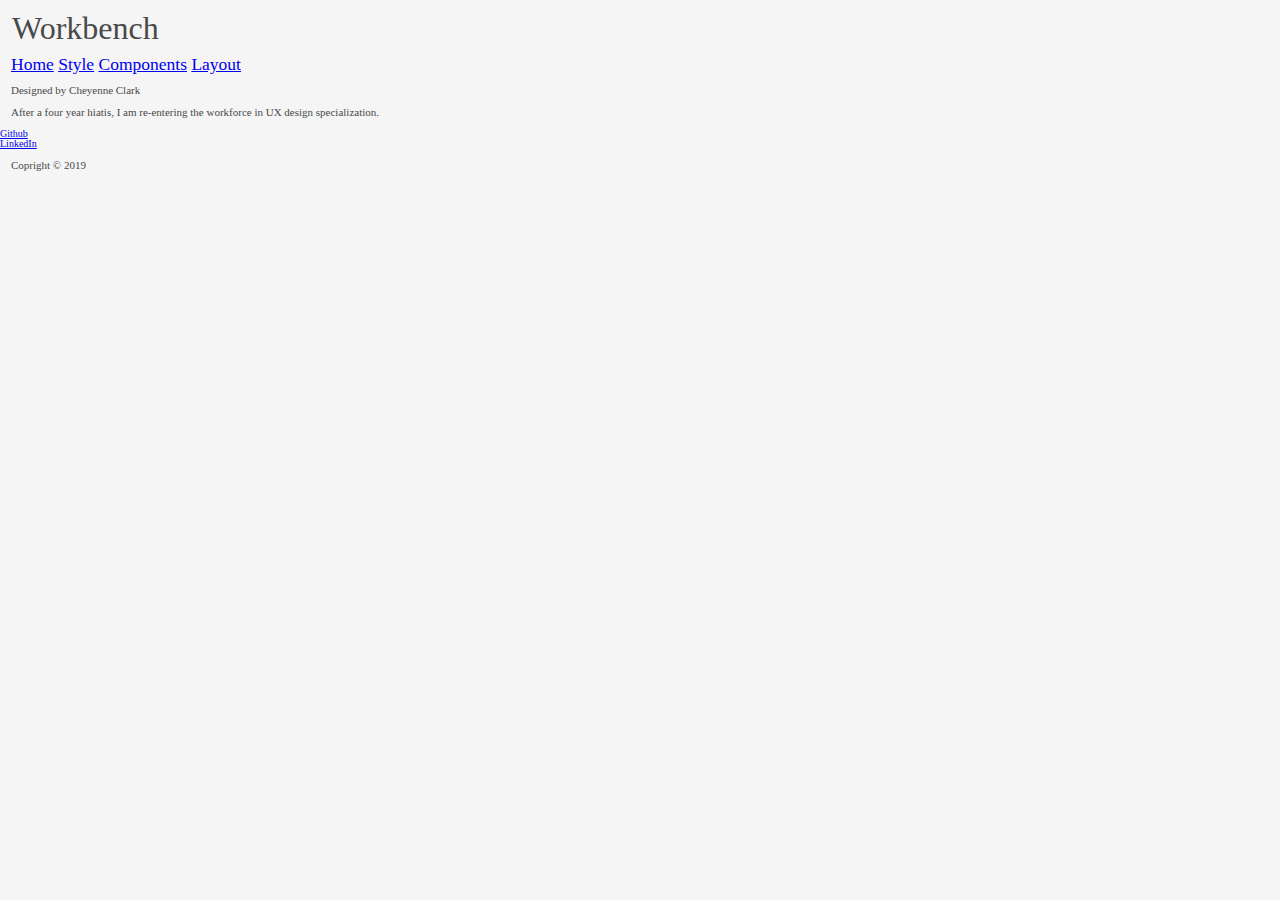
==== components.html @ d281a2c5 "first commit" ====
<!doctype html>
<html>
<head>

  <meta charset="utf-8">
  <title>Workbench - Components</title>
  <meta name="description" content="">
  <meta name="viewport" content="width=device-width, initial-scale=1">

  <link rel="stylesheet" href="css/main.css">

</head>

<body>
  <header>

    <h1>Workbench</h1>

      <nav>
        <a href="index.html">Home</a>
        <a href="style.html">Style</a>
        <a href="components.html">Components</a>
        <a href="layout.html">Layout</a>
      </nav>

  </header>
  <main>

  </main>

  <footer>

    <p>Designed by Cheyenne Clark</p>

    <p>After a four year hiatis, I am re-entering the workforce in UX design specialization.</p>

    <nav>

      <ul>

        <li><a href="https://github.com/CheyenneJClark">Github</a></li>
        <li><a href="https://www.linkedin.com/in/cheyennejclark/">LinkedIn</a></li>

      </ul>

    </nav>

    <p>Copright &copy 2019</p>


  </footer>
</body>
</html>
---- css/main.css ----
*{
  box-sizing: inherit;
  font: inherit;
  margin: 0;
  padding: 0;
}

html{
  background-color: #f5f5f5;
  box-sizing: border-box;
  font: 12px / 1 'Open Sans';
  color: #494949;
  font-size: 62.5%;
}

h1{
  font-size: 2rem;
  margin: 1.2rem;
}

h2{
  font-size: 1.75rem;
  margin: 1.2rem;
}

h3{
  font-size: 1.5rem;
  margin: 1.2rem;
}

p{
  font-size: 1.1rem;
  margin: 1.1rem;
}

header > h1{
  font-size: 3.2rem;
}

header > nav {
  font-size: 1.75rem;
  margin: 1.1rem;

}
main > section{
  margin: 2rem;
}

section > figure{
  display: inline-block;
}
.color-swatch {
  height: 165px;
  width: 100px;
}
.color-palette > svg{
  margin: 1.5rem 1.5rem 0 1.5rem;
}
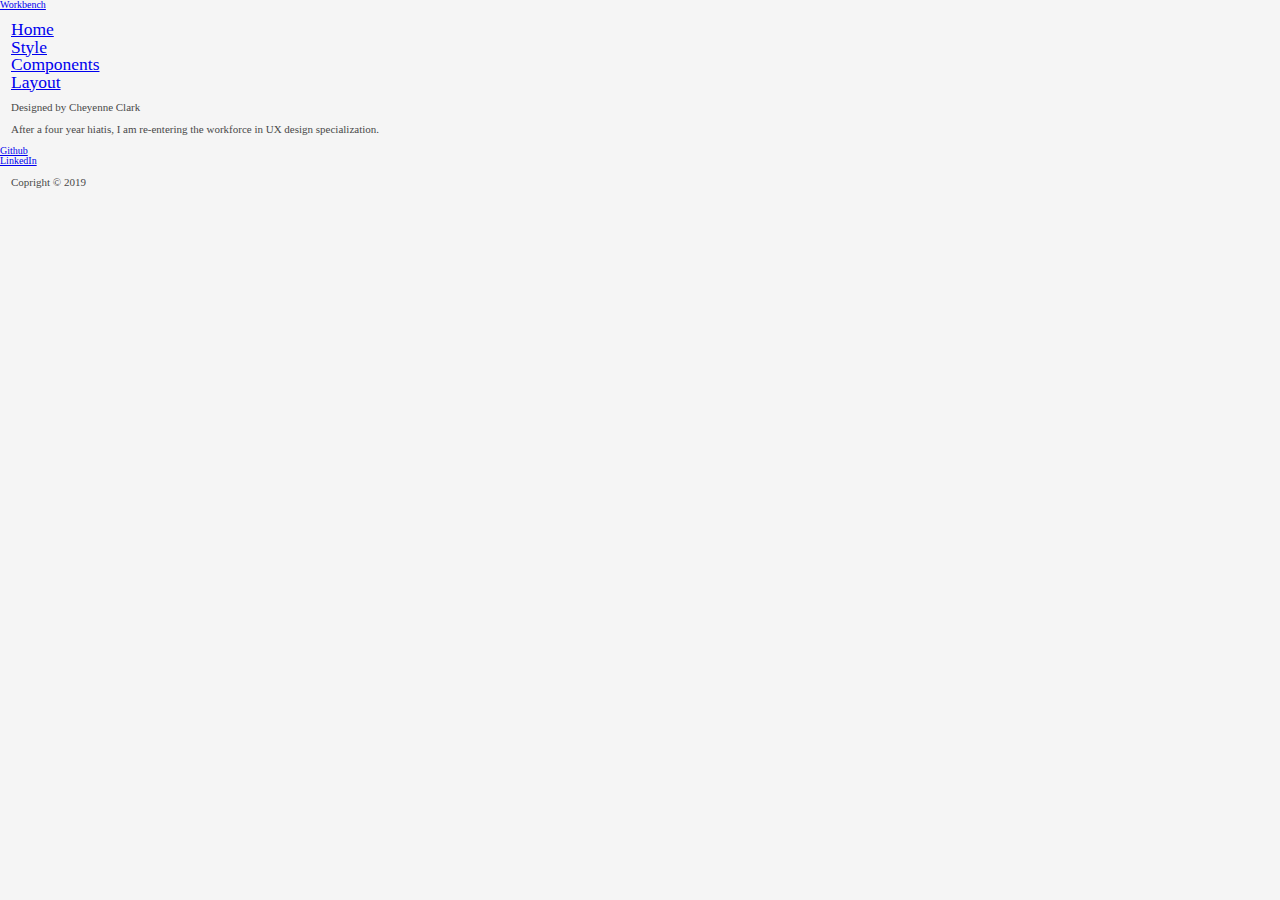
==== commit 7e7f36ba: "Added variable and typography" ====
--- a/components.html
+++ b/components.html
@@ -14,16 +14,19 @@
 <body>
   <header>
 
-    <h1>Workbench</h1>
+    <a href="index.html" class="logo">Workbench</a>
 
       <nav>
-        <a href="index.html">Home</a>
-        <a href="style.html">Style</a>
-        <a href="components.html">Components</a>
-        <a href="layout.html">Layout</a>
+        <ul>
+          <li><a href="index.html">Home</a></li>
+          <li><a href="style.html">Style</a></li>
+          <li><a href="components.html">Components</a></li>
+          <li><a href="layout.html">Layout</a></li>
+        </ul>
       </nav>
 
   </header>
+  
   <main>
 
   </main>
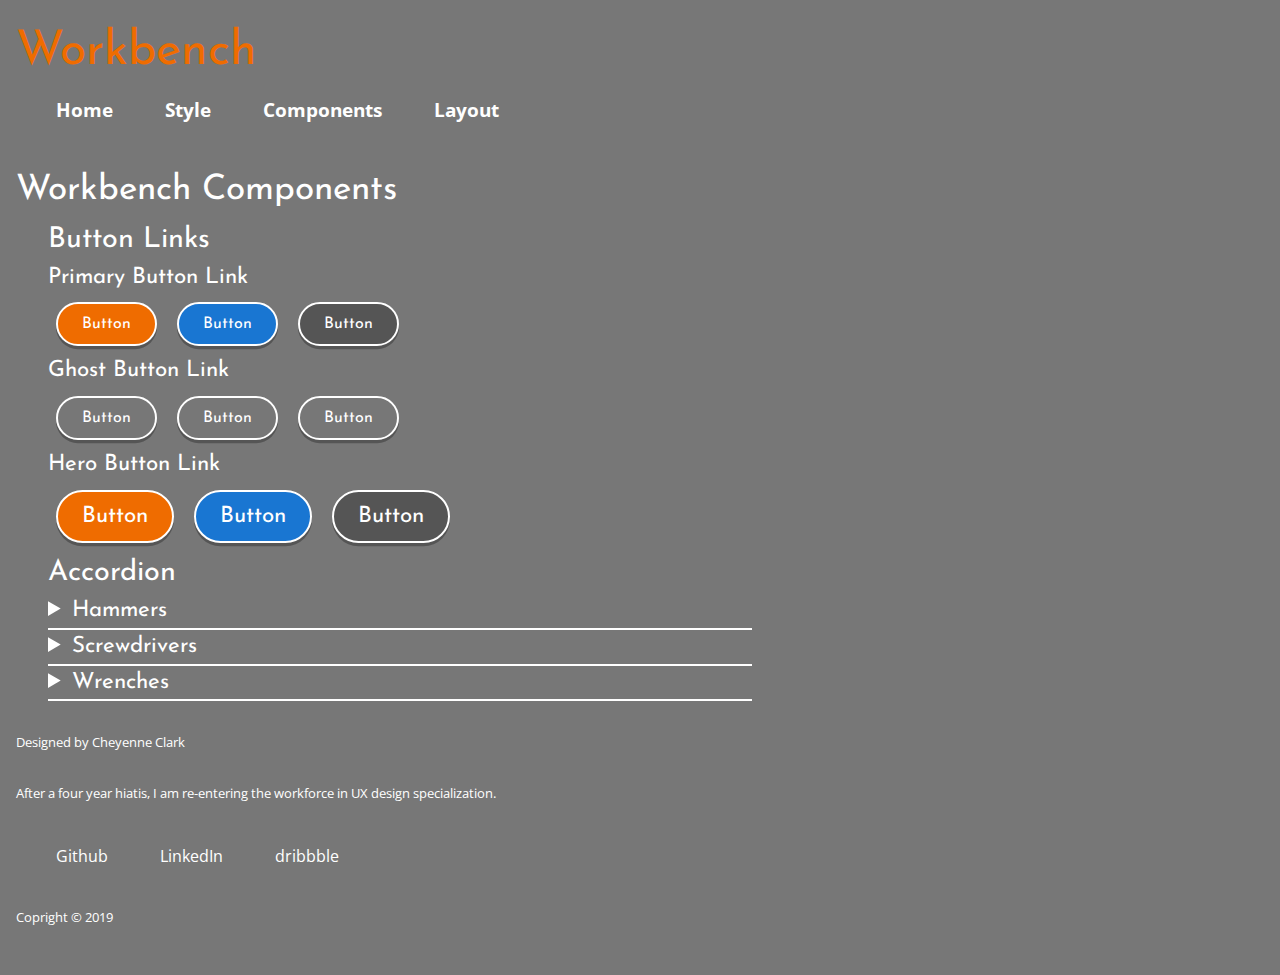
==== commit 9b53dd31: "Adding Button Link Examples and Accordion exaples" ====
--- a/components.html
+++ b/components.html
@@ -7,7 +7,8 @@
   <meta name="description" content="">
   <meta name="viewport" content="width=device-width, initial-scale=1">
 
-  <link rel="stylesheet" href="css/main.css">
+  <link href="https://fonts.googleapis.com/css?family=Josefin+Sans:400,600i|Open+Sans:400,400i,700&display=swap" rel="stylesheet">
+  <link rel="stylesheet" href="main.css">
 
 </head>
 
@@ -26,8 +27,41 @@
       </nav>
 
   </header>
-  
+
   <main>
+    <h1>Workbench Components</h1>
+    <h2>Button Links</h2>
+    <section>
+      <h3>Primary Button Link</h3>
+      <a href="#" class="button-link">Button</a>
+      <a href="#" class="button-link secondary">Button</a>
+      <a href="#" class="button-link tertiary">Button</a>
+
+      <h3>Ghost Button Link</h3>
+      <a href="#" class="button-link ghost-button-link">Button</a>
+      <a href="#" class="button-link ghost-button-link secondary">Button</a>
+      <a href="#" class="button-link ghost-button-link tertiary">Button</a>
+
+      <h3>Hero Button Link</h3>
+      <a href="#" class="button-link hero-button-link">Button</a>
+      <a href="#" class="button-link hero-button-link secondary">Button</a>
+      <a href="#" class="button-link hero-button-link tertiary">Button</a>
+    </section>
+    <h2>Accordion</h2>
+    <section>
+    <details>
+      <summary>Hammers</summary>
+      <div><p>Hammers are good for pounding in nails.</p></div>
+    </details>
+    <details>
+      <summary>Screwdrivers</summary>
+      <div><p>Screwdrivers are good to fastening screws.</p></div>
+    </details>
+    <details>
+      <summary>Wrenches</summary>
+      <div><p>Wrenches are good for tightening bolts.</p></div>
+    </details>
+  </section>
 
   </main>
 
@@ -43,6 +77,7 @@
 
         <li><a href="https://github.com/CheyenneJClark">Github</a></li>
         <li><a href="https://www.linkedin.com/in/cheyennejclark/">LinkedIn</a></li>
+        <li><a href="https://dribbble.com/cheyennejclark">dribbble</a></li>
 
       </ul>
 
--- a/main.css
+++ b/main.css
@@ -0,0 +1,375 @@
+/*========================================================================
+
+	CSS Reset
+
+========================================================================*/
+*{
+	box-sizing: border-box;
+	font: inherit;
+	margin: 0;
+	padding: 0;
+}
+/*========================================================================
+
+	Variables
+
+========================================================================*/
+:root{
+	--primary-background: #333;
+	--primary-background-light: #555;
+	--primary-background-lighter: #777;
+	--primary-background-lightest: #999;
+
+	--primary-accent: #ef6c00;
+	--primary-accent-light: #ff9d3f;
+	--primary-accent-dark: #b53d00;
+
+	--secondary-accent: #1976d2;
+	--secondary-accent-light: #63a4ff;
+	--secondary-accent-dark: #004ba0;
+
+	--text-color-dark: #000;
+	--text-color-light: #fff;
+	--text-color-accent: var(--primary-accent);
+
+	--text-xxlarge: 2.2rem;
+	--text-xlarge: 1.8rem;
+	--text-large: 1.4rem;
+	--text-medium: 1rem;
+	--text-small: .8rem;
+	--text-xsmall: .6rem;
+
+
+	--primary-font: 'Open Sans', sans-serif;
+	--accent-font: 'Josefin Sans', sans-serif;
+
+	--margin-standard: 2rem;
+}
+
+/*========================================================================
+
+	Typography
+
+========================================================================*/
+html{
+
+    font-family: var(--primary-font);
+	line-height: 1.5;
+	color: var(--text-color-light);
+}
+
+h1, h2, h3, h4, h5, h6{
+	font-family: var(--accent-font);
+}
+
+h1{
+	font-size: var(--text-xxlarge);
+}
+
+h2{
+	font-size: var(--text-xlarge);
+}
+
+h3{
+	font-size: var(--text-large);
+}
+
+h4{
+	font-size: var(--text-medium);
+	text-decoration: underline;
+}
+
+h5{
+	font-size: var(--text-small);
+}
+
+h6{
+	font-size: var(--text-xsmall);
+}
+
+header li a{
+    font-size: 1.2rem;
+	  font-weight: bold;
+}
+
+p{
+	font-size: var(--text-medium);
+	margin-bottom: var(--margin-standard);
+}
+
+strong{
+	font-size: var(--text-medium);
+	font-weight: 700;
+}
+
+em{
+	font-size: var(--text-medium);
+	font-weight: 400;
+	font-style: italic;
+}
+
+text{
+	font-size: .7rem;
+	fill: var(--text-color-light);
+}
+
+/*========================================================================
+
+	Layout
+
+========================================================================*/
+body{
+	background-color: var(--primary-background-lighter);
+	padding: 1rem;
+}
+
+header{
+	margin-bottom: var(--margin-standard);
+}
+
+main{
+	max-width: 768px;
+}
+
+h2{
+	margin: 0 var(--margin-standard);
+}
+
+/*========================================================================
+
+	Button Styles
+
+========================================================================*/
+
+/*========================================================================
+
+	Headers
+
+========================================================================*/
+header .logo{
+	font-family: var(--accent-font);
+	font-size: 3rem;
+	color: var(--text-color-accent);
+	text-decoration: none;
+}
+
+/*========================================================================
+
+	Navigation
+
+========================================================================*/
+nav li{
+	display: inline-block;
+	padding: .5rem;
+}
+
+nav a{
+	color: var(--text-color-light);
+	text-decoration: none;
+}
+
+nav a:hover{
+	color: var(--text-color-accent);
+	font-weight: 700;
+}
+
+/*========================================================================
+
+	Main
+
+========================================================================*/
+main section{
+	margin: 0 var(--margin-standard);
+}
+
+/*========================================================================
+
+	Examples
+
+========================================================================*/
+section figure{
+	display: inline-block;
+}
+
+.typefaces p{
+	margin-left: var(--margin-standard);
+}
+
+.color-swatch {
+	height: 16.5rem;
+	width: 10rem;
+}
+.color-palette svg{
+	margin: 1.5rem 0;
+}
+
+.typefaces p em{
+	font-weight: 700;
+}
+
+.typefaces p:last-child em{
+	font-family: var(--primary-font);
+}
+
+table{
+	border-collapse: collapse;
+	margin: var(--margin-standard) auto;
+}
+
+th{
+	font-size: 0;
+	line-height: 0;
+	width: 10rem;
+}
+
+th:first-child{
+	width: 20rem;
+}
+
+td{
+	border-bottom: 1px solid white;
+}
+
+tr:last-child td{
+	border-bottom: none;
+}
+
+.page-title-row td:first-child{
+	font-size: var(--text-xxlarge);
+	font-family: var(--accent-font);
+}
+
+.section-title-row td:first-child{
+	font-size: var(--text-xlarge);
+	font-family: var(--accent-font);
+}
+
+.subsection-title-row td:first-child{
+	font-size: var(--text-large);
+	font-family: var(--accent-font);
+}
+
+.inner-subsection-row td:first-child{
+	font-size: var(--text-medium);
+	font-family: var(--accent-font);
+}
+
+.featured-text-row td:first-child{
+	font-size: var(--text-large);
+	font-family: var(--accent-font);
+	font-weight: 600;
+	font-style: italic;
+}
+
+.heavy-text-row td:first-child{
+	font-size: var(--text-medium);
+	font-weight: 700;
+}
+
+.emphasized-text-row td:first-child{
+	font-size: var(--text-medium);
+	font-weight: 400;
+	font-style: italic;
+}
+
+.featured-text{
+	font-size: var(--text-large);
+	font-family: var(--accent-font);
+	font-weight: 600;
+	font-style: italic;
+}
+
+ol li{
+	margin-left: var(--margin-standard);
+}
+
+ol ol li{
+	margin-left: var(--margin-standard);
+}
+
+ul li{
+	margin-left: var(--margin-standard);
+}
+
+ul ul li{
+	margin-left: var(--margin-standard);
+}
+.button-link{
+	color: var(--text-color-light);
+	font: var(--text-medium)/1.5 var(--accent-font);
+	text-decoration: none;
+	display: inline-block;
+
+	background-color: var(--primary-accent);
+	border: 2px var(--text-color-light) solid ;
+	border-radius: 30px;
+	box-shadow: 0 .2rem 0 var(--primary-background-light);
+	transition: background-color 0.5s ease;
+
+	padding: .5rem 1.5rem;
+	margin: .5rem;
+}
+
+.button-link:hover, .button-link:focus{
+	transition: background-color 0.5s ease;
+	background-color: var(--primary-accent-dark);
+	box-shadow: 0 0 0 var(--primary-background-light);
+}
+
+.button-link:active{
+	background-color: var(--primary-accent-light);
+}
+
+.hero-button-link{
+	font: var(--text-large)/1.5 var(--accent-font);
+}
+
+.ghost-button-link{
+background-color: transparent;
+}
+
+.button-link.secondary {
+	--primary-accent: var(--secondary-accent);
+}
+
+.button-link.secondary:hover, .button-link.secondary:focus {
+	--primary-accent-dark: var(--secondary-accent-dark);
+}
+
+.button-link.secondary:active{
+	background-color: var(--secondary-accent-light);
+}
+
+.button-link.tertiary {
+	--primary-accent: var(--primary-background-light);
+}
+
+.button-link.tertiary:hover, .button-link.tertiary:focus {
+	--primary-accent-dark: var(--primary-background);
+}
+
+.button-link.tertiary:active{
+	background-color: var(--primary-background-lightest);
+}
+
+details{
+	border-bottom: 2px solid white;
+}
+details div{
+  padding: 1rem var(--margin-standard);
+	box-shadow: inset 0 2px 0 rgba(255, 255, 255);
+}
+summary{
+	font: var(--text-large)/1.5 var(--accent-font);
+}
+
+
+/*========================================================================
+
+	Footer
+
+========================================================================*/
+footer p{
+	font-size: var(--text-small);
+	margin-top: var(--margin-standard);
+}
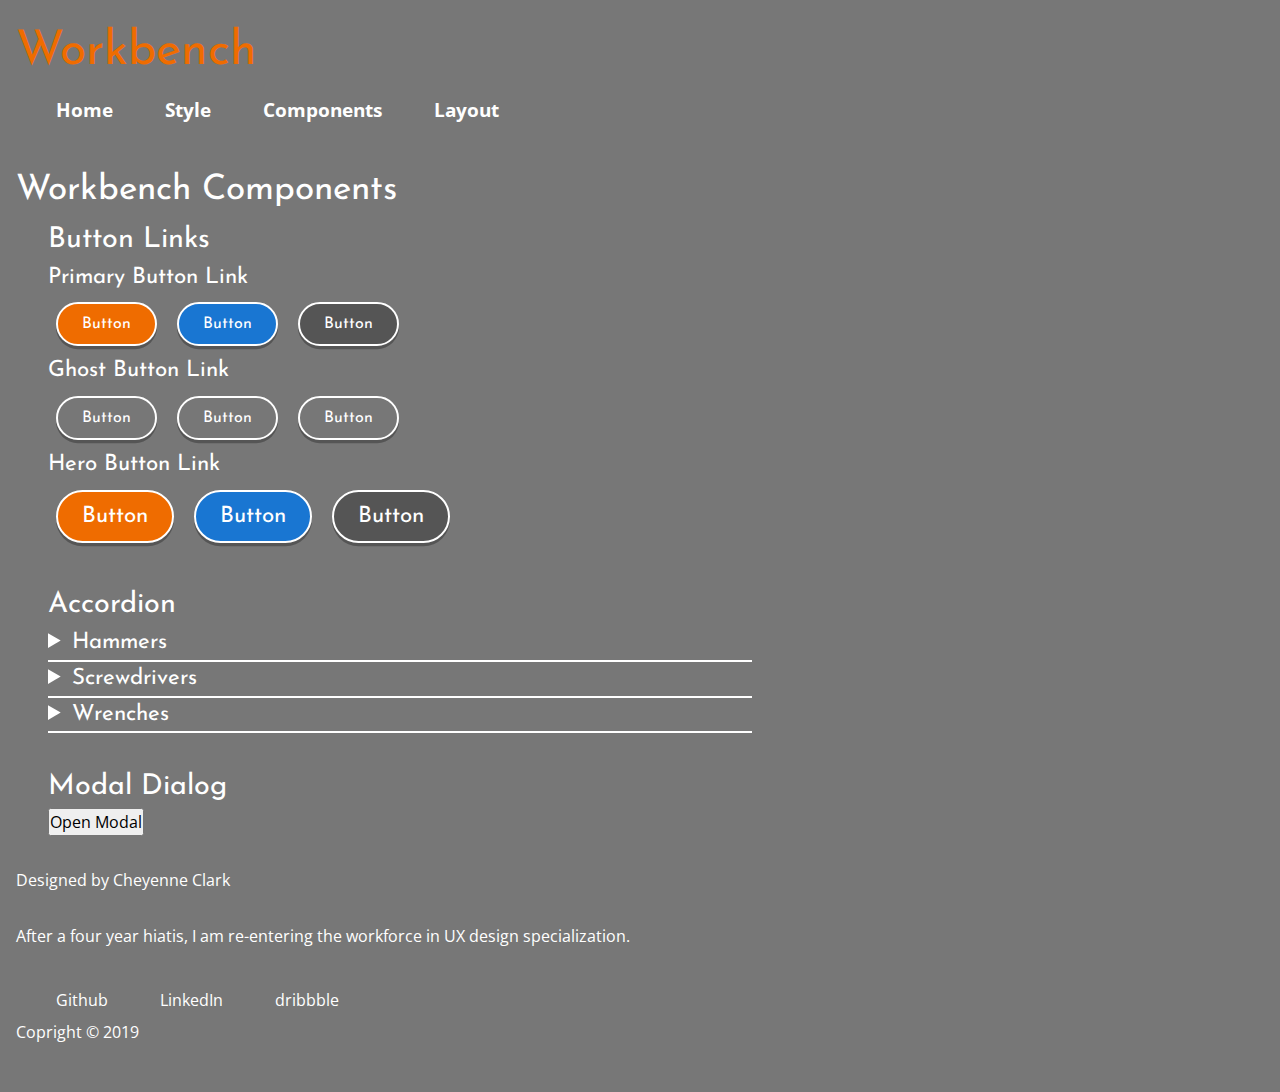
==== commit 46c7b3b2: "added Modal Styles" ====
--- a/components.html
+++ b/components.html
@@ -51,16 +51,31 @@
     <section>
     <details>
       <summary>Hammers</summary>
-      <div><p>Hammers are good for pounding in nails.</p></div>
+      <div>
+          <p>Hammers are good for pounding in nails.</p>
+      </div>
     </details>
     <details>
       <summary>Screwdrivers</summary>
-      <div><p>Screwdrivers are good to fastening screws.</p></div>
+      <div>
+          <p>Screwdrivers are good to fastening screws.</p>
+      </div>
     </details>
     <details>
       <summary>Wrenches</summary>
-      <div><p>Wrenches are good for tightening bolts.</p></div>
+      <div>
+          <p>Wrenches are good for tightening bolts.</p>
+      </div>
     </details>
+  </section>
+
+  <h2>Modal Dialog</h2>
+  <section>
+    <button id="open-modal" type="button">Open Modal</button>
+    <dialog id="modal-demo">
+      <h3>Modal</h3>
+      <p>This is what the modal looks!</p>
+    </dialog>
   </section>
 
   </main>
@@ -87,5 +102,26 @@
 
 
   </footer>
+
+  <script>
+  document.addEventListener('DOMContentLoaded', function(){
+
+  const modal = document.querySelector('dialog');
+  const open = document.getElementById('open-modal');
+
+  open.addEventListener('click', () => {
+  modal.showModal();
+  });
+
+  modal.addEventListener('click', event => {
+  if (event.target === modal) {
+  modal.close('cancelled');
+  }
+  });
+
+  });
+  </script>
+
+
 </body>
 </html>
--- a/main.css
+++ b/main.css
@@ -179,38 +179,8 @@
 
 ========================================================================*/
 main section{
-	margin: 0 var(--margin-standard);
-}
-
-/*========================================================================
-
-	Examples
-
-========================================================================*/
-section figure{
-	display: inline-block;
-}
-
-.typefaces p{
-	margin-left: var(--margin-standard);
-}
-
-.color-swatch {
-	height: 16.5rem;
-	width: 10rem;
-}
-.color-palette svg{
-	margin: 1.5rem 0;
-}
-
-.typefaces p em{
-	font-weight: 700;
-}
-
-.typefaces p:last-child em{
-	font-family: var(--primary-font);
-}
-
+	margin: 0 var(--margin-standard) var(--margin-standard);
+}
 table{
 	border-collapse: collapse;
 	margin: var(--margin-standard) auto;
@@ -232,6 +202,35 @@
 
 tr:last-child td{
 	border-bottom: none;
+}
+
+/*========================================================================
+
+	Examples
+
+========================================================================*/
+section figure{
+	display: inline-block;
+}
+
+.typefaces p{
+	margin-left: var(--margin-standard);
+}
+
+.color-swatch {
+	height: 16.5rem;
+	width: 10rem;
+}
+.color-palette svg{
+	margin: 1.5rem 0;
+}
+
+.typefaces p em{
+	font-weight: 700;
+}
+
+.typefaces p:last-child em{
+	font-family: var(--primary-font);
 }
 
 .page-title-row td:first-child{
@@ -356,14 +355,56 @@
 	border-bottom: 2px solid white;
 }
 details div{
-  padding: 1rem var(--margin-standard);
+  padding: 0 var(--margin-standard);
 	box-shadow: inset 0 2px 0 rgba(255, 255, 255);
 }
 summary{
 	font: var(--text-large)/1.5 var(--accent-font);
-}
-
-
+
+  cursor: pointer;
+	outline: none;
+}
+
+dialog{
+	min-width: 30rem;
+	margin: 0 auto;
+	padding: var(--margin-standard);
+	border-radius: 30px;
+	border: 0;
+	box-shadow: 0 .2rem 0 var(--primary-background-lightest);
+}
+
+dialog::backdrop{
+	background: linear-gradient(0deg, rgba(	181, 61, 0,.7)0%, rgba(51, 51, 51,.7) 25%);
+}
+
+dialog[open] {
+	animation: expand .3s ease-in .3s;
+	animation-fill-mode: forwards;
+	opacity: 0;
+
+}
+
+@keyframes expand {
+
+		0% {
+			opacity: 0;
+			transform: scale(0, 0);
+		}
+
+		75% {
+			transform: scale(1.1, 1.1);
+		}
+
+		100% {
+			opacity: 1;
+			transform: scale(1, 1);
+
+		}
+
+	}
+
+}
 /*========================================================================
 
 	Footer
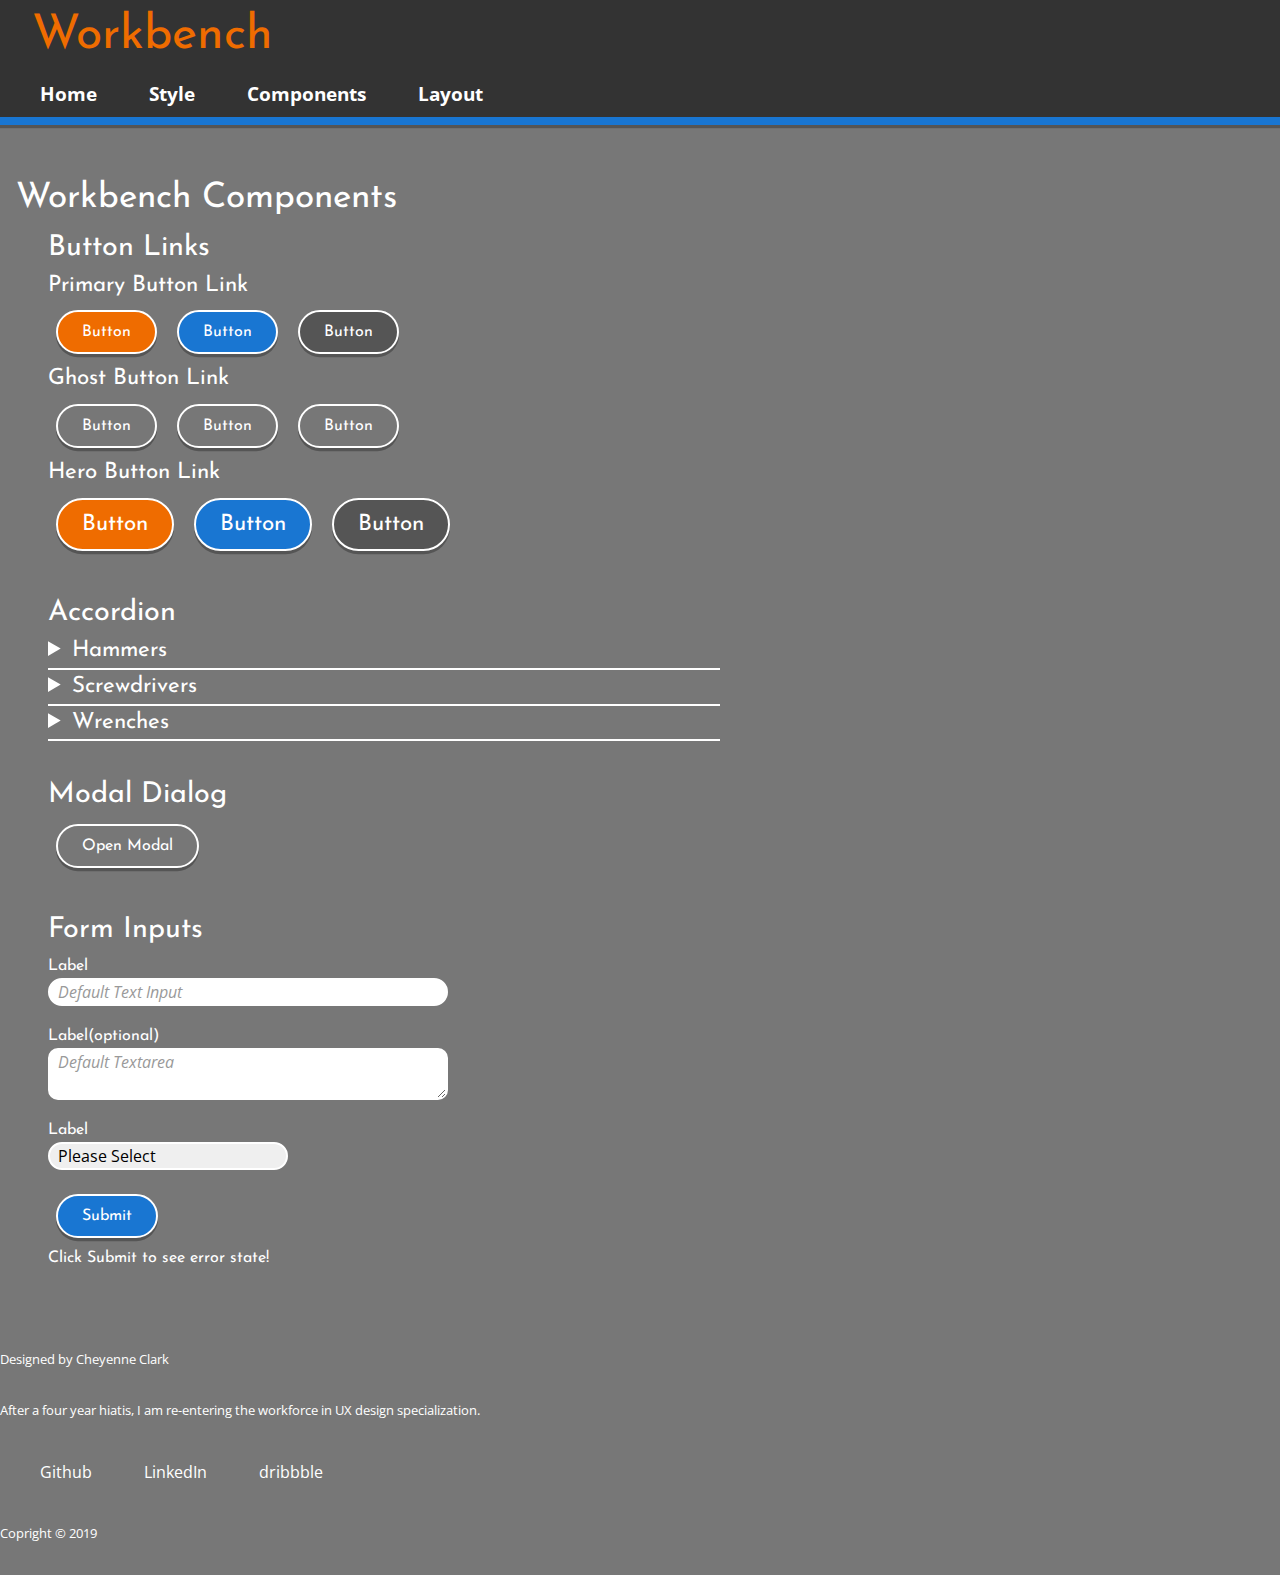
==== commit 34a26dff: "Added Form styles, styled the header, and added a media query" ====
--- a/components.html
+++ b/components.html
@@ -71,13 +71,34 @@
 
   <h2>Modal Dialog</h2>
   <section>
-    <button id="open-modal" type="button">Open Modal</button>
+    <button id="open-modal" class="button-link ghost-button-link" type="button">Open Modal</button>
     <dialog id="modal-demo">
       <h3>Modal</h3>
-      <p>This is what the modal looks!</p>
+      <p>This is what the modal looks like!</p>
     </dialog>
   </section>
 
+  <h2>Form Inputs</h2>
+  <section>
+    <form action="#">
+    <label for="text-input-default">Label</input>
+    <input type="text" id="text-input-default" name="text-input-default" placeholder="Default Text Input" required>
+
+    <label for="textarea-default">Label(optional)</label>
+    <textarea id="textarea-default" name="textarea-defualt" placeholder="Default Textarea"></textarea>
+
+    <label for="select-default">Label</label>
+    <select id="select-default" name="select-default">
+      <option disabled hidden selected>Please Select</option>
+      <option>Option 1</option>
+      <option>Option 2</option>
+      <option>Option 3</option>
+    </select>
+
+    <input type="submit" id="submit-button-default" class="button-link secondary">
+    <aside>Click Submit to see error state!</aside>
+
+  </section>
   </main>
 
   <footer>
--- a/main.css
+++ b/main.css
@@ -120,7 +120,6 @@
 ========================================================================*/
 body{
 	background-color: var(--primary-background-lighter);
-	padding: 1rem;
 }
 
 header{
@@ -140,159 +139,6 @@
 	Button Styles
 
 ========================================================================*/
-
-/*========================================================================
-
-	Headers
-
-========================================================================*/
-header .logo{
-	font-family: var(--accent-font);
-	font-size: 3rem;
-	color: var(--text-color-accent);
-	text-decoration: none;
-}
-
-/*========================================================================
-
-	Navigation
-
-========================================================================*/
-nav li{
-	display: inline-block;
-	padding: .5rem;
-}
-
-nav a{
-	color: var(--text-color-light);
-	text-decoration: none;
-}
-
-nav a:hover{
-	color: var(--text-color-accent);
-	font-weight: 700;
-}
-
-/*========================================================================
-
-	Main
-
-========================================================================*/
-main section{
-	margin: 0 var(--margin-standard) var(--margin-standard);
-}
-table{
-	border-collapse: collapse;
-	margin: var(--margin-standard) auto;
-}
-
-th{
-	font-size: 0;
-	line-height: 0;
-	width: 10rem;
-}
-
-th:first-child{
-	width: 20rem;
-}
-
-td{
-	border-bottom: 1px solid white;
-}
-
-tr:last-child td{
-	border-bottom: none;
-}
-
-/*========================================================================
-
-	Examples
-
-========================================================================*/
-section figure{
-	display: inline-block;
-}
-
-.typefaces p{
-	margin-left: var(--margin-standard);
-}
-
-.color-swatch {
-	height: 16.5rem;
-	width: 10rem;
-}
-.color-palette svg{
-	margin: 1.5rem 0;
-}
-
-.typefaces p em{
-	font-weight: 700;
-}
-
-.typefaces p:last-child em{
-	font-family: var(--primary-font);
-}
-
-.page-title-row td:first-child{
-	font-size: var(--text-xxlarge);
-	font-family: var(--accent-font);
-}
-
-.section-title-row td:first-child{
-	font-size: var(--text-xlarge);
-	font-family: var(--accent-font);
-}
-
-.subsection-title-row td:first-child{
-	font-size: var(--text-large);
-	font-family: var(--accent-font);
-}
-
-.inner-subsection-row td:first-child{
-	font-size: var(--text-medium);
-	font-family: var(--accent-font);
-}
-
-.featured-text-row td:first-child{
-	font-size: var(--text-large);
-	font-family: var(--accent-font);
-	font-weight: 600;
-	font-style: italic;
-}
-
-.heavy-text-row td:first-child{
-	font-size: var(--text-medium);
-	font-weight: 700;
-}
-
-.emphasized-text-row td:first-child{
-	font-size: var(--text-medium);
-	font-weight: 400;
-	font-style: italic;
-}
-
-.featured-text{
-	font-size: var(--text-large);
-	font-family: var(--accent-font);
-	font-weight: 600;
-	font-style: italic;
-}
-
-ol li{
-	margin-left: var(--margin-standard);
-}
-
-ol ol li{
-	margin-left: var(--margin-standard);
-}
-
-ul li{
-	margin-left: var(--margin-standard);
-}
-
-ul ul li{
-	margin-left: var(--margin-standard);
-}
 .button-link{
 	color: var(--text-color-light);
 	font: var(--text-medium)/1.5 var(--accent-font);
@@ -324,7 +170,7 @@
 }
 
 .ghost-button-link{
-background-color: transparent;
+	background-color: transparent;
 }
 
 .button-link.secondary {
@@ -349,6 +195,93 @@
 
 .button-link.tertiary:active{
 	background-color: var(--primary-background-lightest);
+}
+
+/*========================================================================
+
+	Headers
+
+========================================================================*/
+header{
+	background-color: var(--primary-background);
+	border-bottom: .5rem solid var(--secondary-accent);
+	box-shadow: 0 .2rem 0 var(--primary-background-light);
+}
+header .logo{
+	font-family: var(--accent-font);
+	font-size: 3rem;
+	color: var(--text-color-accent);
+	margin: var(--margin-standard);
+	text-decoration: none;
+}
+
+/*========================================================================
+
+	Navigation
+
+========================================================================*/
+nav li{
+	display: inline-block;
+	padding: .5rem;
+}
+
+nav a{
+	color: var(--text-color-light);
+	text-decoration: none;
+}
+
+nav a:hover{
+	color: var(--text-color-accent);
+	font-weight: 700;
+}
+
+/*========================================================================
+
+	Main
+
+========================================================================*/
+main{
+	padding: 1rem;
+}
+main section{
+	margin: 0 var(--margin-standard) var(--margin-standard);
+}
+table{
+	border-collapse: collapse;
+	margin: var(--margin-standard) auto;
+}
+
+th{
+	font-size: 0;
+	line-height: 0;
+	width: 10rem;
+}
+
+th:first-child{
+	width: 20rem;
+}
+
+td{
+	border-bottom: 1px solid white;
+}
+
+tr:last-child td{
+	border-bottom: none;
+}
+ol li{
+	margin-left: var(--margin-standard);
+}
+
+ol ol li{
+	margin-left: var(--margin-standard);
+}
+
+ul li{
+	margin-left: var(--margin-standard);
+}
+
+ul ul li{
+	margin-left: var(--margin-standard);
 }
 
 details{
@@ -372,6 +305,7 @@
 	border-radius: 30px;
 	border: 0;
 	box-shadow: 0 .2rem 0 var(--primary-background-lightest);
+	/*add media queries*/
 }
 
 dialog::backdrop{
@@ -402,8 +336,128 @@
 
 		}
 
+}
+label{
+	font-family: var(--accent-font);
+}
+
+input:not([type=submit]), textarea, select {
+	border-radius: 30px;
+	border: 2px solid white;
+	display: block;
+
+	font-family: var(--primary-font);
+
+	margin-bottom: calc(var(--margin-standard)/2);
+	min-width: 25rem;
+	padding-left: .5rem;
+
+	transition: border 0.5s ease;
+	-webkit-appearance: none;
+}
+select{
+	min-width: 15rem;
+}
+input:not([type=submit]):focus, textarea:focus, select:focus {
+	border: 2px solid var(--secondary-accent);
+	outline: none;
+	transition: border 0.5s ease;
+}
+input::placeholder, textarea::placeholder, option:disabled{
+	color: var(--primary-background-lightest);
+	font-family: var(--primary-font);
+	font-style: italic;
+}
+input[required]:focus:invalid{
+	border: 2px solid var(--secondary-accent);
+	transition: border 0.5s ease;
+}
+textarea{
+	border-radius: 10px;
+}
+/*========================================================================
+
+	Media Query
+
+========================================================================*/
+
+@media all and (max-width: 699px){
+	input:not([type=submit]), textarea{
+		min-width: 20rem;
 	}
-
+}
+/*========================================================================
+
+	Examples
+
+========================================================================*/
+section figure{
+	display: inline-block;
+}
+
+.typefaces p{
+	margin-left: var(--margin-standard);
+}
+
+.color-swatch {
+	height: 16.5rem;
+	width: 10rem;
+}
+.color-palette svg{
+	margin: 1.5rem 0;
+}
+
+.typefaces p em{
+	font-weight: 700;
+}
+
+.typefaces p:last-child em{
+	font-family: var(--primary-font);
+}
+
+.page-title-row td:first-child{
+	font-size: var(--text-xxlarge);
+	font-family: var(--accent-font);
+}
+
+.section-title-row td:first-child{
+	font-size: var(--text-xlarge);
+	font-family: var(--accent-font);
+}
+
+.subsection-title-row td:first-child{
+	font-size: var(--text-large);
+	font-family: var(--accent-font);
+}
+
+.inner-subsection-row td:first-child{
+	font-size: var(--text-medium);
+	font-family: var(--accent-font);
+}
+
+.featured-text-row td:first-child{
+	font-size: var(--text-large);
+	font-family: var(--accent-font);
+	font-weight: 600;
+	font-style: italic;
+}
+
+.heavy-text-row td:first-child{
+	font-size: var(--text-medium);
+	font-weight: 700;
+}
+
+.emphasized-text-row td:first-child{
+	font-size: var(--text-medium);
+	font-weight: 400;
+	font-style: italic;
+}
+
+.featured-text{
+	font-size: var(--text-large);
+	font-family: var(--accent-font);
+	font-weight: 600;
+	font-style: italic;
 }
 /*========================================================================
 
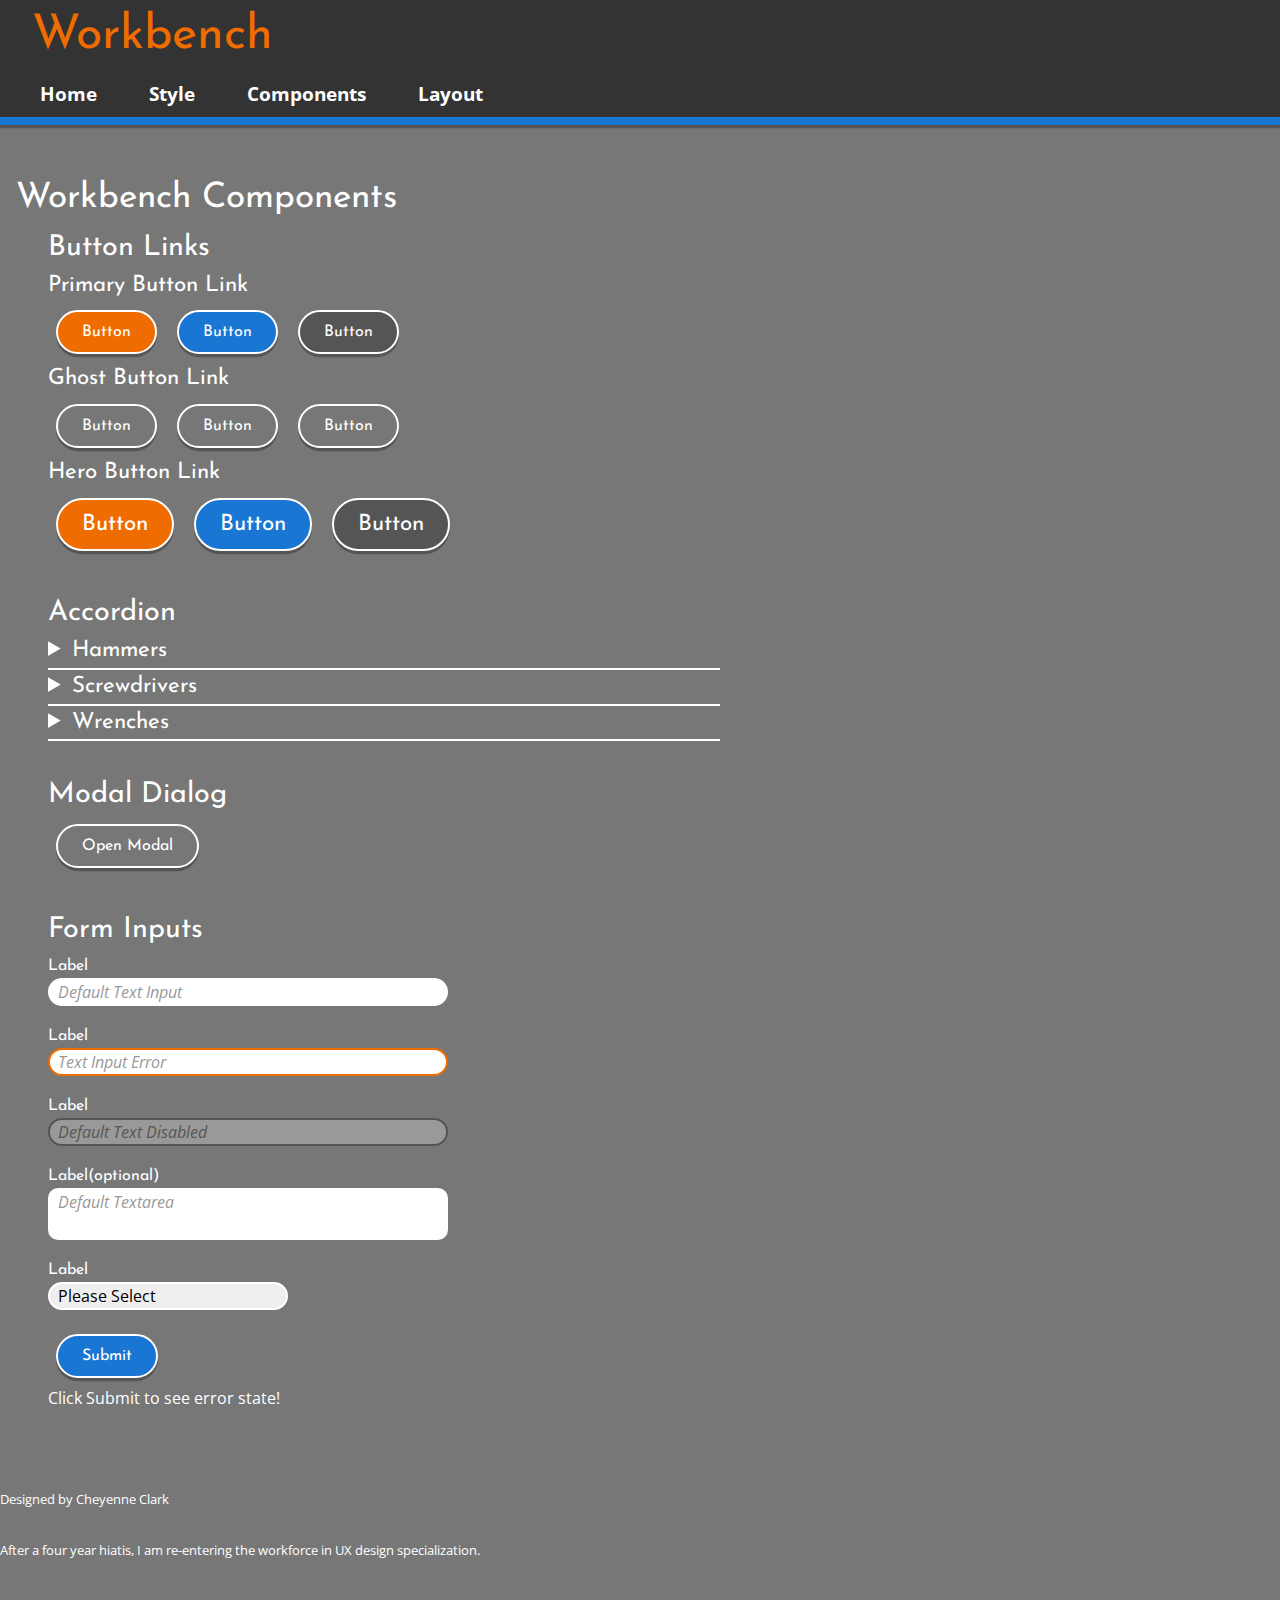
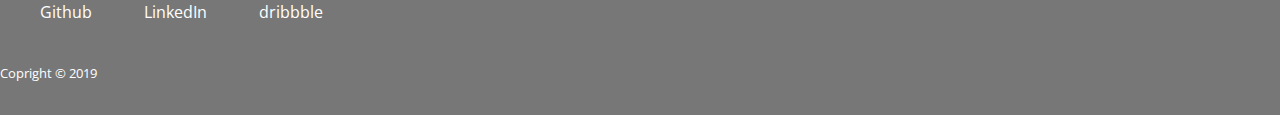
==== commit b39b3c12: "Added more styles for input states" ====
--- a/components.html
+++ b/components.html
@@ -49,25 +49,25 @@
     </section>
     <h2>Accordion</h2>
     <section>
-    <details>
-      <summary>Hammers</summary>
-      <div>
-          <p>Hammers are good for pounding in nails.</p>
-      </div>
-    </details>
-    <details>
-      <summary>Screwdrivers</summary>
-      <div>
-          <p>Screwdrivers are good to fastening screws.</p>
-      </div>
-    </details>
-    <details>
-      <summary>Wrenches</summary>
-      <div>
-          <p>Wrenches are good for tightening bolts.</p>
-      </div>
-    </details>
-  </section>
+      <details>
+        <summary>Hammers</summary>
+        <div>
+            <p>Hammers are good for pounding in nails.</p>
+        </div>
+      </details>
+      <details>
+        <summary>Screwdrivers</summary>
+        <div>
+            <p>Screwdrivers are good to fastening screws.</p>
+        </div>
+      </details>
+      <details>
+        <summary>Wrenches</summary>
+        <div>
+            <p>Wrenches are good for tightening bolts.</p>
+        </div>
+      </details>
+    </section>
 
   <h2>Modal Dialog</h2>
   <section>
@@ -81,22 +81,29 @@
   <h2>Form Inputs</h2>
   <section>
     <form action="#">
-    <label for="text-input-default">Label</input>
-    <input type="text" id="text-input-default" name="text-input-default" placeholder="Default Text Input" required>
+      <label for="text-input-default">Label</label>
+      <input type="text" id="text-input-default" name="text-input-default" placeholder="Default Text Input">
 
-    <label for="textarea-default">Label(optional)</label>
-    <textarea id="textarea-default" name="textarea-defualt" placeholder="Default Textarea"></textarea>
+      <label for="text-input-default-error">Label</label>
+      <input type="text" id="text-input-default-error" name="text-input-default" placeholder="Text Input Error" class="error" required>
 
-    <label for="select-default">Label</label>
-    <select id="select-default" name="select-default">
-      <option disabled hidden selected>Please Select</option>
-      <option>Option 1</option>
-      <option>Option 2</option>
-      <option>Option 3</option>
-    </select>
+      <label for="text-input-default-disabled">Label</label>
+      <input type="text" id="text-input-default-disabled" name="text-input-default" placeholder="Default Text Disabled" disabled>
 
-    <input type="submit" id="submit-button-default" class="button-link secondary">
-    <aside>Click Submit to see error state!</aside>
+      <label for="textarea-default">Label(optional)</label>
+      <textarea id="textarea-default" name="textarea-defualt" placeholder="Default Textarea"></textarea>
+
+      <label for="select-default">Label</label>
+      <select id="select-default" name="select-default">
+        <option disabled hidden selected>Please Select</option>
+        <option>Option 1</option>
+        <option>Option 2</option>
+        <option>Option 3</option>
+      </select>
+
+      <input type="submit" id="submit-button-default" class="button-link secondary">
+      <aside>Click Submit to see error state!</aside>
+    </form>
 
   </section>
   </main>
--- a/main.css
+++ b/main.css
@@ -53,7 +53,7 @@
 ========================================================================*/
 html{
 
-    font-family: var(--primary-font);
+  font-family: var(--primary-font);
 	line-height: 1.5;
 	color: var(--text-color-light);
 }
@@ -140,19 +140,17 @@
 
 ========================================================================*/
 .button-link{
-	color: var(--text-color-light);
-	font: var(--text-medium)/1.5 var(--accent-font);
-	text-decoration: none;
-	display: inline-block;
-
 	background-color: var(--primary-accent);
 	border: 2px var(--text-color-light) solid ;
-	border-radius: 30px;
+	border-radius: 1.5rem;
 	box-shadow: 0 .2rem 0 var(--primary-background-light);
+	color: var(--text-color-light);
+	display: inline-block;
+	font: var(--text-medium)/1.5 var(--accent-font);
+	margin: .5rem;
+	padding: .5rem 1.5rem;
+	text-decoration: none;
 	transition: background-color 0.5s ease;
-
-	padding: .5rem 1.5rem;
-	margin: .5rem;
 }
 
 .button-link:hover, .button-link:focus{
@@ -166,6 +164,7 @@
 }
 
 .hero-button-link{
+	border-radius: 2rem;
 	font: var(--text-large)/1.5 var(--accent-font);
 }
 
@@ -207,10 +206,11 @@
 	border-bottom: .5rem solid var(--secondary-accent);
 	box-shadow: 0 .2rem 0 var(--primary-background-light);
 }
+
 header .logo{
+	color: var(--text-color-accent);
 	font-family: var(--accent-font);
 	font-size: 3rem;
-	color: var(--text-color-accent);
 	margin: var(--margin-standard);
 	text-decoration: none;
 }
@@ -337,49 +337,83 @@
 		}
 
 }
+
+/*========================================================================
+
+	Forms
+
+========================================================================*/
 label{
 	font-family: var(--accent-font);
 }
 
 input:not([type=submit]), textarea, select {
-	border-radius: 30px;
 	border: 2px solid white;
+	border-radius: 1rem;
 	display: block;
-
 	font-family: var(--primary-font);
-
 	margin-bottom: calc(var(--margin-standard)/2);
 	min-width: 25rem;
 	padding-left: .5rem;
-
 	transition: border 0.5s ease;
 	-webkit-appearance: none;
 }
+
+input[type=submit]{
+	background-color: var(--secondary-accent);
+	border: 2px var(--text-color-light) solid ;
+	border-radius: 1.5rem;
+	box-shadow: 0 .2rem 0 var(--primary-background-light);
+	color: var(--text-color-light);
+	display: inline-block;
+	font: var(--text-medium)/1.5 var(--accent-font);
+	margin: .5rem;
+	padding: .5rem 1.5rem;
+	text-decoration: none;
+	transition: background-color 0.5s ease;
+}
+
 select{
 	min-width: 15rem;
 }
+
 input:not([type=submit]):focus, textarea:focus, select:focus {
 	border: 2px solid var(--secondary-accent);
+	box-shadow: inset 0 -.1rem 0 #111;
 	outline: none;
 	transition: border 0.5s ease;
-}
+	transition: box-shadow 0.5s ease;
+}
+
 input::placeholder, textarea::placeholder, option:disabled{
 	color: var(--primary-background-lightest);
 	font-family: var(--primary-font);
 	font-style: italic;
 }
-input[required]:focus:invalid{
-	border: 2px solid var(--secondary-accent);
-	transition: border 0.5s ease;
-}
+
+input.error{
+	border: 2px solid var(--primary-accent);
+}
+
+input.error:focus{
+	border: 2px solid var(--primary-accent);
+}
+
+input[disabled]{
+	background-color: var(--primary-background-lightest);
+	border: 2px solid var(--primary-background-light);
+	cursor: not-allowed;
+	padding-left: .5rem;
+}
+
+input[disabled]::placeholder{
+	color: var(--primary-background-light);
+}
+
 textarea{
 	border-radius: 10px;
-}
-/*========================================================================
-
-	Media Query
-
-========================================================================*/
+	resize: none;
+}
 
 @media all and (max-width: 699px){
 	input:not([type=submit]), textarea{
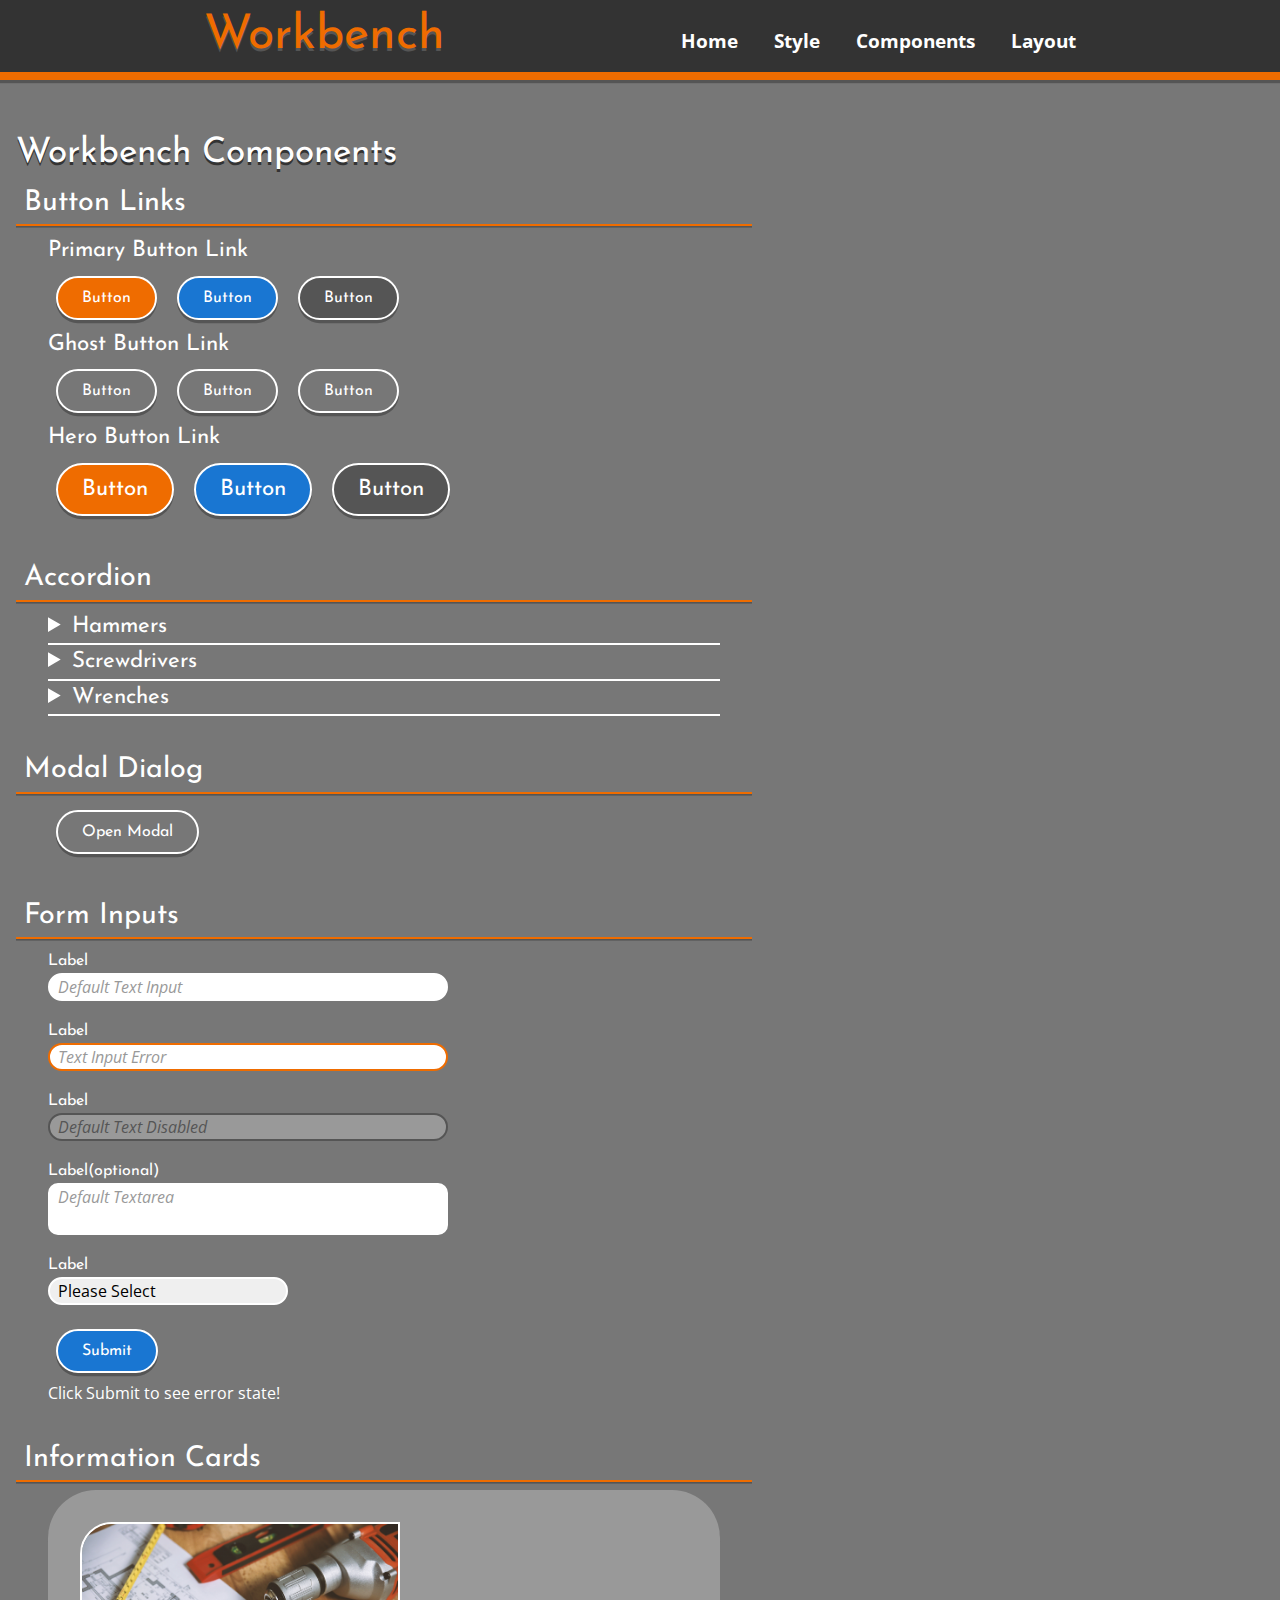
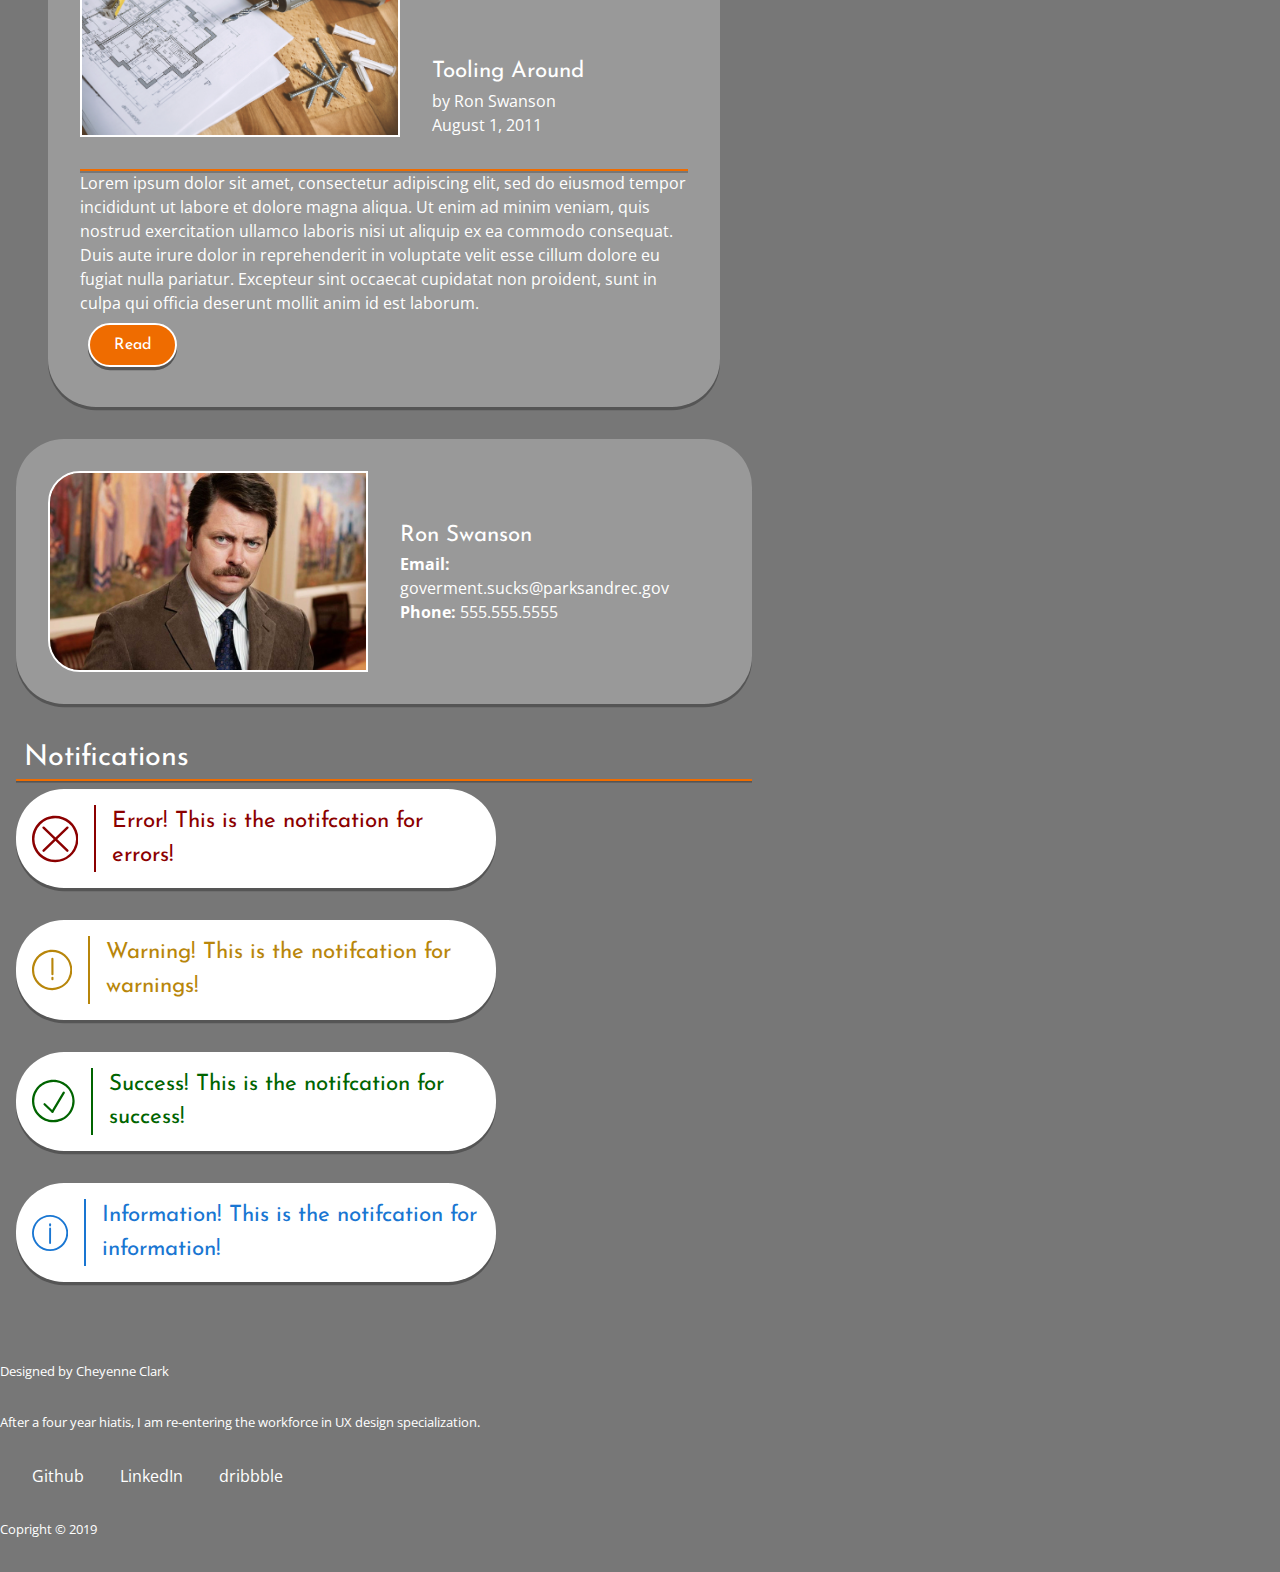
==== commit 506c895b: "Added notifications and information cards." ====
--- a/components.html
+++ b/components.html
@@ -106,6 +106,92 @@
     </form>
 
   </section>
+
+  <h2>Information Cards</h2>
+
+  <figure>
+    <section class="information-card-article">
+      <section>
+        <img src="blueprint-and-tools.jpg" alt="Image of tools and a blueprint"/>
+
+        <section>
+          <h3>Tooling Around</h3>
+          <p>by Ron Swanson</p>
+          <p>August 1, 2011</p>
+        </section>
+      </section>
+
+      <section>
+        <p>Lorem ipsum dolor sit amet, consectetur adipiscing elit, sed do eiusmod tempor incididunt ut labore et dolore magna aliqua. Ut enim ad minim veniam, quis nostrud exercitation ullamco laboris nisi ut aliquip ex ea commodo consequat. Duis aute irure dolor in reprehenderit in voluptate velit esse cillum dolore eu fugiat nulla pariatur. Excepteur sint occaecat cupidatat non proident, sunt in culpa qui officia deserunt mollit anim id est laborum.</p>
+
+        <a href="#" class="button-link">Read</a>
+      </section>
+    </section>
+
+    <article class="information-card-profile">
+      <img src="ron-swanson.jpg" alt="Image of Ron Swanson"/>
+      <section>
+          <h3>Ron Swanson</h3>
+          <p><strong>Email:</strong> goverment.sucks@parksandrec.gov</p>
+          <p><strong>Phone:</strong> 555.555.5555</p>
+      </section>
+    </article>
+  </figure>
+
+  <h2>Notifications</h2>
+  <figure>
+    <div class="notification error">
+    <svg xmlns="http://www.w3.org/2000/svg" viewBox="0 0 951 951">
+      <defs>
+        <style>.cls-1{fill:none;stroke-linecap:round;stroke-miterlimit:10;stroke-width:50px;}</style>
+      </defs>
+      <title>Error</title>
+          <path d="M475.5,50A425.63,425.63,0,0,1,641.11,867.58,425.62,425.62,0,0,1,309.89,83.42,422.73,422.73,0,0,1,475.5,50m0-50C212.89,0,0,212.89,0,475.5S212.89,951,475.5,951,951,738.11,951,475.5,738.11,0,475.5,0Z"/>
+          <line class="cls-1" x1="237" y1="244" x2="724" y2="714"/>
+          <line class="cls-1" x1="725" y1="244" x2="238" y2="714"/>
+    </svg>
+    <h3>Error! This is the notifcation for errors!</h3>
+    </div>
+
+    <div class="notification warning">
+      <svg xmlns="http://www.w3.org/2000/svg" viewBox="0 0 951 951">
+        <defs>
+          <style>.cls-1{fill:#fff;stroke:#000;stroke-linecap:round;stroke-linejoin:round;stroke-width:50px;}</style>
+        </defs>
+        <title>Warning</title>
+            <path d="M475.5,50A425.63,425.63,0,0,1,641.11,867.58,425.62,425.62,0,0,1,309.89,83.42,422.73,422.73,0,0,1,475.5,50m0-50C212.89,0,0,212.89,0,475.5S212.89,951,475.5,951,951,738.11,951,475.5,738.11,0,475.5,0Z"/>
+            <line class="cls-1" x1="481.38" y1="212" x2="482.15" y2="574.6"/>
+            <line class="cls-1" x1="482" y1="658" x2="482" y2="693"/>
+      </svg>
+      <h3>Warning! This is the notifcation for warnings!</h3>
+    </div>
+
+    <div class="notification success">
+      <svg xmlns="http://www.w3.org/2000/svg" viewBox="0 0 951 951">
+        <defs>
+          <style>.cls-1{fill:none;stroke:#000;stroke-linecap:round;stroke-linejoin:round;stroke-width:50px;}</style>
+        </defs>
+        <title>Success</title>
+              <path d="M475.5,50A425.63,425.63,0,0,1,641.11,867.58,425.62,425.62,0,0,1,309.89,83.42,422.73,422.73,0,0,1,475.5,50m0-50C212.89,0,0,212.89,0,475.5S212.89,951,475.5,951,951,738.11,951,475.5,738.11,0,475.5,0Z"/>
+              <line class="cls-1" x1="280" y1="548" x2="456" y2="714"/>
+              <line class="cls-1" x1="709" y1="288" x2="456" y2="714"/>
+        </svg>
+        <h3>Success! This is the notifcation for success!</h3>
+    </div>
+
+    <div class="notification information">
+      <svg xmlns="http://www.w3.org/2000/svg" viewBox="0 0 951 951">
+        <defs>
+          <style>.cls-1{fill:#fff;stroke:#000;stroke-linecap:round;stroke-linejoin:round;stroke-width:50px;}</style>
+        </defs>
+        <title>Information</title>
+            <path d="M475.5,50A425.63,425.63,0,0,1,641.11,867.58,425.62,425.62,0,0,1,309.89,83.42,422.73,422.73,0,0,1,475.5,50m0-50C212.89,0,0,212.89,0,475.5S212.89,951,475.5,951,951,738.11,951,475.5,738.11,0,475.5,0Z"/>
+            <line class="cls-1" x1="475" y1="741" x2="476" y2="358"/>
+            <line class="cls-1" x1="475" y1="279" x2="475" y2="244"/>
+      </svg>
+      <h3>Information! This is the notifcation for information!</h3>
+    </div>
+  </figure>
   </main>
 
   <footer>
--- a/main.css
+++ b/main.css
@@ -43,6 +43,10 @@
 	--primary-font: 'Open Sans', sans-serif;
 	--accent-font: 'Josefin Sans', sans-serif;
 
+	--error-color: darkred;
+	--success-color: darkgreen;
+	--warning-color: darkgoldenrod;
+
 	--margin-standard: 2rem;
 }
 
@@ -64,10 +68,16 @@
 
 h1{
 	font-size: var(--text-xxlarge);
+	text-shadow: 0 .2rem 0 var(--primary-background);
 }
 
 h2{
 	font-size: var(--text-xlarge);
+	border-bottom: 2px solid var(--primary-accent);
+	box-shadow: 0 0.1rem 0 var(--primary-background-light);
+  margin: 0 0 .5rem 0;
+  padding-left: .5rem;
+	width: 100%;
 }
 
 h3{
@@ -130,10 +140,196 @@
 	max-width: 768px;
 }
 
-h2{
-	margin: 0 var(--margin-standard);
-}
-
+/*========================================================================
+
+	Page Headers
+
+========================================================================*/
+body > header{
+	align-items: baseline;
+	background-color: var(--primary-background);
+	border-bottom: .5rem solid var(--primary-accent);
+	box-shadow: 0 .2rem 0 var(--primary-background-light);
+	display: flex;
+	justify-content: space-evenly;
+}
+
+header .logo{
+	color: var(--text-color-accent);
+	font-family: var(--accent-font);
+	font-size: 3rem;
+	text-decoration: none;
+	text-shadow: 0 .2rem 0 var(--primary-background-light);
+}
+@media all and (max-width: 600px){
+  header{
+		align-items: center;
+		flex-direction: column;
+	}
+
+}
+
+/*========================================================================
+
+	Navigation
+
+========================================================================*/
+
+nav ul{
+
+
+}
+
+nav li{
+	display: inline-block;
+}
+
+
+nav a{
+	color: var(--text-color-light);
+	text-decoration: none;
+}
+
+nav a:hover{
+	color: var(--secondary-accent);
+	font-weight: 700;
+}
+@media all and (max-width: 600px){
+	nav ul li{
+	display: block;
+ }
+}
+
+/*========================================================================
+
+	Main
+
+========================================================================*/
+main{
+	padding: 1rem;
+}
+main section{
+	margin: 0 var(--margin-standard) var(--margin-standard);
+}
+table{
+	border-collapse: collapse;
+	margin: var(--margin-standard) auto;
+}
+
+th{
+	font-size: 0;
+	line-height: 0;
+	width: 10rem;
+}
+
+th:first-child{
+	width: 20rem;
+}
+
+td{
+	border-bottom: 1px solid white;
+}
+
+tr:last-child td{
+	border-bottom: none;
+}
+ol li{
+	margin-left: var(--margin-standard);
+}
+
+ol ol li{
+	margin-left: var(--margin-standard);
+}
+
+ul li{
+	margin-left: var(--margin-standard);
+}
+
+ul ul li{
+	margin-left: var(--margin-standard);
+}
+
+details{
+	border-bottom: 2px solid white;
+}
+details div{
+  padding: 0 var(--margin-standard);
+	box-shadow: inset 0 2px 0 rgba(255, 255, 255);
+}
+summary{
+	font: var(--text-large)/1.5 var(--accent-font);
+
+  cursor: pointer;
+	outline: none;
+}
+
+dialog{
+	min-width: 30rem;
+	margin: 0 auto;
+	padding: var(--margin-standard);
+	border-radius: 30px;
+	border: 0;
+	box-shadow: 0 .2rem 0 var(--primary-background-lightest);
+	/*add media queries*/
+}
+
+dialog::backdrop{
+	background: linear-gradient(0deg, rgba(	181, 61, 0,.7)0%, rgba(51, 51, 51,.7) 25%);
+}
+
+dialog[open] {
+	animation: expand .3s ease-in .3s;
+	animation-fill-mode: forwards;
+	opacity: 0;
+
+}
+
+@keyframes expand {
+
+		0% {
+			opacity: 0;
+			transform: scale(0, 0);
+		}
+
+		75% {
+			transform: scale(1.1, 1.1);
+		}
+
+		100% {
+			opacity: 1;
+			transform: scale(1, 1);
+
+		}
+
+
+}
+@keyframes breathe {
+
+		0% {
+			transform: scale(1, 1);
+		}
+
+		75% {
+			transform: scale(1.1, 1.1);
+		}
+
+		100% {
+
+			transform: scale(1, 1);
+
+		}
+
+
+}
+/*========================================================================
+
+	Footer
+
+========================================================================*/
+footer p{
+	font-size: var(--text-small);
+	margin-top: var(--margin-standard);
+}
 /*========================================================================
 
 	Button Styles
@@ -195,149 +391,6 @@
 .button-link.tertiary:active{
 	background-color: var(--primary-background-lightest);
 }
-
-/*========================================================================
-
-	Headers
-
-========================================================================*/
-header{
-	background-color: var(--primary-background);
-	border-bottom: .5rem solid var(--secondary-accent);
-	box-shadow: 0 .2rem 0 var(--primary-background-light);
-}
-
-header .logo{
-	color: var(--text-color-accent);
-	font-family: var(--accent-font);
-	font-size: 3rem;
-	margin: var(--margin-standard);
-	text-decoration: none;
-}
-
-/*========================================================================
-
-	Navigation
-
-========================================================================*/
-nav li{
-	display: inline-block;
-	padding: .5rem;
-}
-
-nav a{
-	color: var(--text-color-light);
-	text-decoration: none;
-}
-
-nav a:hover{
-	color: var(--text-color-accent);
-	font-weight: 700;
-}
-
-/*========================================================================
-
-	Main
-
-========================================================================*/
-main{
-	padding: 1rem;
-}
-main section{
-	margin: 0 var(--margin-standard) var(--margin-standard);
-}
-table{
-	border-collapse: collapse;
-	margin: var(--margin-standard) auto;
-}
-
-th{
-	font-size: 0;
-	line-height: 0;
-	width: 10rem;
-}
-
-th:first-child{
-	width: 20rem;
-}
-
-td{
-	border-bottom: 1px solid white;
-}
-
-tr:last-child td{
-	border-bottom: none;
-}
-ol li{
-	margin-left: var(--margin-standard);
-}
-
-ol ol li{
-	margin-left: var(--margin-standard);
-}
-
-ul li{
-	margin-left: var(--margin-standard);
-}
-
-ul ul li{
-	margin-left: var(--margin-standard);
-}
-
-details{
-	border-bottom: 2px solid white;
-}
-details div{
-  padding: 0 var(--margin-standard);
-	box-shadow: inset 0 2px 0 rgba(255, 255, 255);
-}
-summary{
-	font: var(--text-large)/1.5 var(--accent-font);
-
-  cursor: pointer;
-	outline: none;
-}
-
-dialog{
-	min-width: 30rem;
-	margin: 0 auto;
-	padding: var(--margin-standard);
-	border-radius: 30px;
-	border: 0;
-	box-shadow: 0 .2rem 0 var(--primary-background-lightest);
-	/*add media queries*/
-}
-
-dialog::backdrop{
-	background: linear-gradient(0deg, rgba(	181, 61, 0,.7)0%, rgba(51, 51, 51,.7) 25%);
-}
-
-dialog[open] {
-	animation: expand .3s ease-in .3s;
-	animation-fill-mode: forwards;
-	opacity: 0;
-
-}
-
-@keyframes expand {
-
-		0% {
-			opacity: 0;
-			transform: scale(0, 0);
-		}
-
-		75% {
-			transform: scale(1.1, 1.1);
-		}
-
-		100% {
-			opacity: 1;
-			transform: scale(1, 1);
-
-		}
-
-}
-
 /*========================================================================
 
 	Forms
@@ -415,11 +468,164 @@
 	resize: none;
 }
 
-@media all and (max-width: 699px){
+@media all and (max-width: 600px){
 	input:not([type=submit]), textarea{
 		min-width: 20rem;
 	}
 }
+/*========================================================================
+
+	Information Cards
+
+========================================================================*/
+*[class*="information-card-"]{
+	background-color: var(--primary-background-lightest);
+	border-radius: 3rem;
+	box-shadow: 0 .2rem 0 var(--primary-background-light);
+	margin-bottom: var(--margin-standard);
+	padding: var(--margin-standard);
+}
+
+*[class*="information-card-"] img{
+	border: 2px solid var(--text-color-light);
+	border-radius: 2rem 0 0 0;
+	margin: 0 var(--margin-standard) 0 0;
+	width: 20rem;
+}
+
+*[class*="information-card-"] section{
+	margin: 0;
+}
+
+*[class*="information-card-"] p{
+	margin: 0;
+}
+.information-card-article{
+	align-items: center;
+	display: flex;
+	flex-direction: column;
+}
+
+.information-card-article > section:first-of-type{
+	align-items: flex-end;
+	border-bottom: 2px solid var(--primary-accent);
+	box-shadow: 0 2px 0 var(--primary-background-lighter);
+	display: flex;
+	justify-content: flex-start;
+	padding-bottom: var(--margin-standard);
+	width: 100%;
+}
+
+.information-card-profile{
+	align-items: center;
+	display: flex;
+}
+
+.information-card-profile p{
+	word-wrap: break-word;
+}
+
+article.information-card-profile img{
+	border-radius: 2rem 0 0 2rem;
+}
+
+@media all and (max-width: 600px){
+
+	*[class*="information-card-"] img{
+		border-radius: 2rem 2rem 0 0;
+		margin: 0 0 var(--margin-standard) 0;
+		width: 20rem;
+	}
+
+	article.information-card-profile img{
+		border-radius: 2rem 2rem 0 0;
+		margin: 0 0 var(--margin-standard) 0;
+		width: 20rem;
+	}
+
+	.information-card-article > section:first-of-type{
+		flex-direction: column;
+		align-items: center;
+	}
+
+	*[class*="information-card-"]{
+		flex-direction: column;
+	}
+}
+/*========================================================================
+
+	Notifications
+
+========================================================================*/
+.notification{
+	background-color: var(--text-color-light);
+	border-radius: 3rem;
+	box-shadow: 0 .2rem 0 var(--primary-background-light);
+	margin-bottom: var(--margin-standard);
+	padding: calc(var(--margin-standard)/2);
+	max-width: 30rem;
+}
+.notification{
+	align-items: center;
+	display: flex;
+}
+.notification svg{
+	width: 3rem;
+	height: 3rem;
+}
+.notification:hover{
+	animation: breathe .5s ease-out .5s;
+}
+.error h3{
+	border-left: 2px solid var(--error-color);
+	color: var(--error-color);
+	margin-left: 1rem;
+	padding-left: 1rem;
+}
+.error svg line {
+	stroke: var(--error-color);
+}
+
+.error svg path{
+	fill: var(--error-color);
+}
+.warning h3{
+	border-left: 2px solid var(--warning-color);
+	color: var(--warning-color);
+	margin-left: 1rem;
+	padding-left: 1rem;
+}
+.warning svg line{
+	stroke: var(--warning-color);
+}
+.warning svg path{
+	fill: var(--warning-color);
+}
+.success h3{
+	border-left: 2px solid var(--success-color);
+	color: var(--success-color);
+	margin-left: 1rem;
+	padding-left: 1rem;
+}
+.success svg line{
+	stroke: var(--success-color);
+}
+.success svg path{
+	fill: var(--success-color);
+}
+.information h3{
+	border-left: 2px solid var(--secondary-accent);
+	color: var(--secondary-accent);
+	margin-left: 1rem;
+	padding-left: 1rem;
+}
+.information svg line{
+	stroke: var(--secondary-accent);
+}
+.information svg path{
+	fill: var(--secondary-accent);
+}
+
 /*========================================================================
 
 	Examples
@@ -493,12 +699,3 @@
 	font-weight: 600;
 	font-style: italic;
 }
-/*========================================================================
-
-	Footer
-
-========================================================================*/
-footer p{
-	font-size: var(--text-small);
-	margin-top: var(--margin-standard);
-}
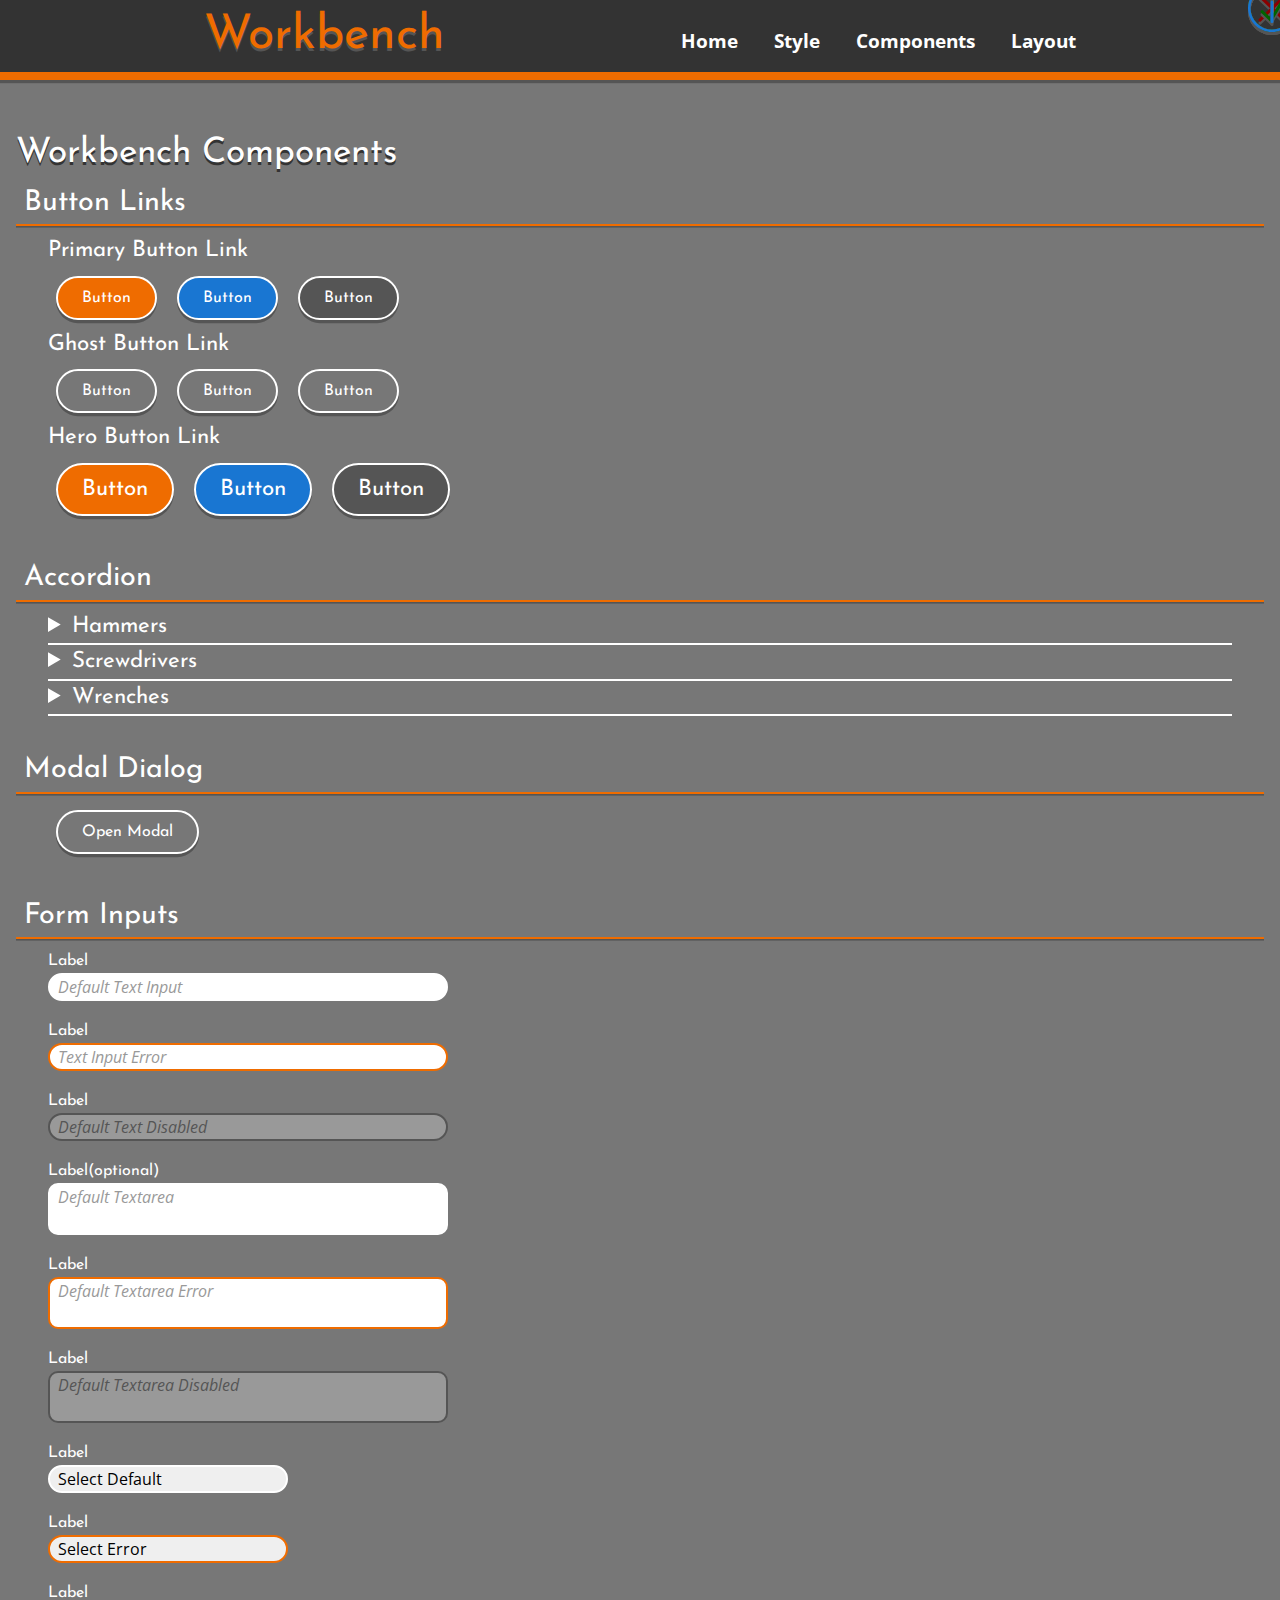
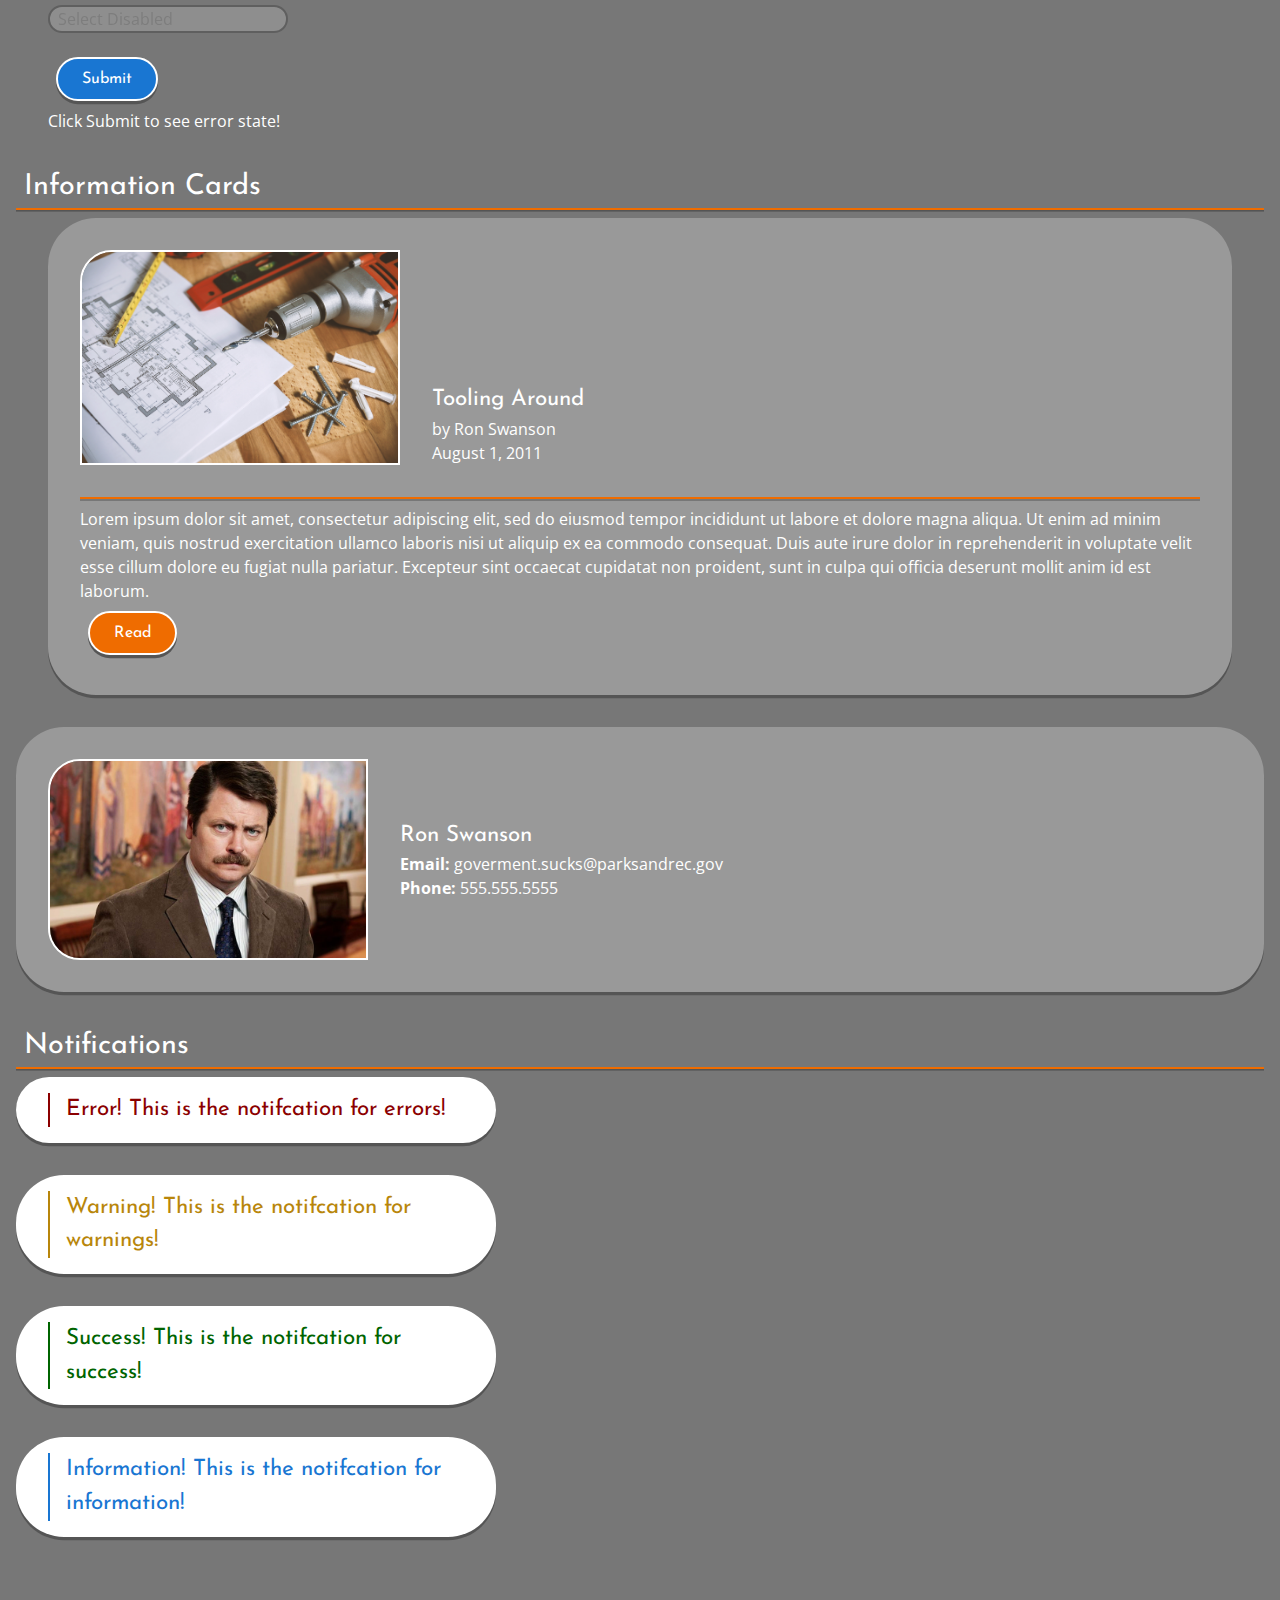
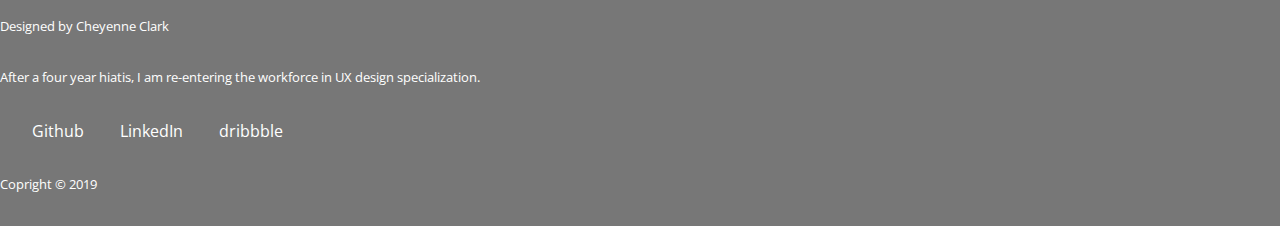
==== commit ca464e84: "Added cards and grid layouts." ====
--- a/components.html
+++ b/components.html
@@ -93,14 +93,36 @@
       <label for="textarea-default">Label(optional)</label>
       <textarea id="textarea-default" name="textarea-defualt" placeholder="Default Textarea"></textarea>
 
+      <label for="textarea-default-error">Label</label>
+      <textarea id="textarea-default-error" name="textarea-defualt-error" placeholder="Default Textarea Error" class="error" required></textarea>
+
+      <label for="textarea-default">Label</label>
+      <textarea id="textarea-default-disabled" name="textarea-defualt-disabled" placeholder="Default Textarea Disabled" disabled></textarea>
+
       <label for="select-default">Label</label>
       <select id="select-default" name="select-default">
-        <option disabled hidden selected>Please Select</option>
+        <option disabled hidden selected>Select Default</option>
         <option>Option 1</option>
         <option>Option 2</option>
         <option>Option 3</option>
       </select>
 
+      <label for="select-default-error">Label</label>
+      <select id="select-default-error" name="select-default" class="error" required>
+        <option disabled hidden selected>Select Error</option>
+        <option>Option 1</option>
+        <option>Option 2</option>
+        <option>Option 3</option>
+      </select>
+
+      <label for="select-default-disabled">Label</label>
+      <select id="select-default-disabled" name="select-default" disabled>
+        <option disabled hidden selected>Select Disabled</option>
+        <option>Option 1</option>
+        <option>Option 2</option>
+        <option>Option 3</option>
+      </select>
+
       <input type="submit" id="submit-button-default" class="button-link secondary">
       <aside>Click Submit to see error state!</aside>
     </form>
@@ -111,21 +133,21 @@
 
   <figure>
     <section class="information-card-article">
-      <section>
+      <div>
         <img src="blueprint-and-tools.jpg" alt="Image of tools and a blueprint"/>
 
-        <section>
+        <div>
           <h3>Tooling Around</h3>
           <p>by Ron Swanson</p>
           <p>August 1, 2011</p>
-        </section>
-      </section>
-
-      <section>
+        </div>
+      </div>
+
+      <div>
         <p>Lorem ipsum dolor sit amet, consectetur adipiscing elit, sed do eiusmod tempor incididunt ut labore et dolore magna aliqua. Ut enim ad minim veniam, quis nostrud exercitation ullamco laboris nisi ut aliquip ex ea commodo consequat. Duis aute irure dolor in reprehenderit in voluptate velit esse cillum dolore eu fugiat nulla pariatur. Excepteur sint occaecat cupidatat non proident, sunt in culpa qui officia deserunt mollit anim id est laborum.</p>
 
         <a href="#" class="button-link">Read</a>
-      </section>
+      </div>
     </section>
 
     <article class="information-card-profile">
@@ -142,52 +164,40 @@
   <figure>
     <div class="notification error">
     <svg xmlns="http://www.w3.org/2000/svg" viewBox="0 0 951 951">
-      <defs>
-        <style>.cls-1{fill:none;stroke-linecap:round;stroke-miterlimit:10;stroke-width:50px;}</style>
-      </defs>
       <title>Error</title>
           <path d="M475.5,50A425.63,425.63,0,0,1,641.11,867.58,425.62,425.62,0,0,1,309.89,83.42,422.73,422.73,0,0,1,475.5,50m0-50C212.89,0,0,212.89,0,475.5S212.89,951,475.5,951,951,738.11,951,475.5,738.11,0,475.5,0Z"/>
-          <line class="cls-1" x1="237" y1="244" x2="724" y2="714"/>
-          <line class="cls-1" x1="725" y1="244" x2="238" y2="714"/>
+          <line class="icon" x1="237" y1="244" x2="724" y2="714"/>
+          <line class="icon" x1="725" y1="244" x2="238" y2="714"/>
     </svg>
     <h3>Error! This is the notifcation for errors!</h3>
     </div>
 
     <div class="notification warning">
       <svg xmlns="http://www.w3.org/2000/svg" viewBox="0 0 951 951">
-        <defs>
-          <style>.cls-1{fill:#fff;stroke:#000;stroke-linecap:round;stroke-linejoin:round;stroke-width:50px;}</style>
-        </defs>
         <title>Warning</title>
             <path d="M475.5,50A425.63,425.63,0,0,1,641.11,867.58,425.62,425.62,0,0,1,309.89,83.42,422.73,422.73,0,0,1,475.5,50m0-50C212.89,0,0,212.89,0,475.5S212.89,951,475.5,951,951,738.11,951,475.5,738.11,0,475.5,0Z"/>
-            <line class="cls-1" x1="481.38" y1="212" x2="482.15" y2="574.6"/>
-            <line class="cls-1" x1="482" y1="658" x2="482" y2="693"/>
+            <line class="icon" x1="481.38" y1="212" x2="482.15" y2="574.6"/>
+            <line class="icon" x1="482" y1="658" x2="482" y2="693"/>
       </svg>
       <h3>Warning! This is the notifcation for warnings!</h3>
     </div>
 
     <div class="notification success">
       <svg xmlns="http://www.w3.org/2000/svg" viewBox="0 0 951 951">
-        <defs>
-          <style>.cls-1{fill:none;stroke:#000;stroke-linecap:round;stroke-linejoin:round;stroke-width:50px;}</style>
-        </defs>
         <title>Success</title>
               <path d="M475.5,50A425.63,425.63,0,0,1,641.11,867.58,425.62,425.62,0,0,1,309.89,83.42,422.73,422.73,0,0,1,475.5,50m0-50C212.89,0,0,212.89,0,475.5S212.89,951,475.5,951,951,738.11,951,475.5,738.11,0,475.5,0Z"/>
-              <line class="cls-1" x1="280" y1="548" x2="456" y2="714"/>
-              <line class="cls-1" x1="709" y1="288" x2="456" y2="714"/>
+              <line class="icon" x1="280" y1="548" x2="456" y2="714"/>
+              <line class="icon" x1="709" y1="288" x2="456" y2="714"/>
         </svg>
         <h3>Success! This is the notifcation for success!</h3>
     </div>
 
     <div class="notification information">
       <svg xmlns="http://www.w3.org/2000/svg" viewBox="0 0 951 951">
-        <defs>
-          <style>.cls-1{fill:#fff;stroke:#000;stroke-linecap:round;stroke-linejoin:round;stroke-width:50px;}</style>
-        </defs>
         <title>Information</title>
             <path d="M475.5,50A425.63,425.63,0,0,1,641.11,867.58,425.62,425.62,0,0,1,309.89,83.42,422.73,422.73,0,0,1,475.5,50m0-50C212.89,0,0,212.89,0,475.5S212.89,951,475.5,951,951,738.11,951,475.5,738.11,0,475.5,0Z"/>
-            <line class="cls-1" x1="475" y1="741" x2="476" y2="358"/>
-            <line class="cls-1" x1="475" y1="279" x2="475" y2="244"/>
+            <line class="icon" x1="475" y1="741" x2="476" y2="358"/>
+            <line class="icon" x1="475" y1="279" x2="475" y2="244"/>
       </svg>
       <h3>Information! This is the notifcation for information!</h3>
     </div>
--- a/main.css
+++ b/main.css
@@ -136,8 +136,34 @@
 	margin-bottom: var(--margin-standard);
 }
 
-main{
-	max-width: 768px;
+.grid-container{
+	display: grid;
+	grid-gap: 1rem;
+	grid-template-columns: repeat(2, 1fr);
+	margin: 1rem auto;
+	max-width: 1200px;
+
+}
+
+.grid-container section:first-child{
+	grid-column-start: 1;
+	grid-column-end: 3;
+}
+
+.grid-container.card-people{
+	grid-template-columns: repeat(auto-fill, minmax(35rem, 1fr));
+}
+
+
+@media all and (max-width: 1000px){
+	.grid-container.card-article{
+	 	grid-template-columns: repeat(1, 1fr);
+		}
+}
+@media all and (max-width: 700px){
+	.grid-container.card-people{
+	 	grid-template-columns: repeat(1, 1fr);
+		}
 }
 
 /*========================================================================
@@ -292,7 +318,7 @@
 		}
 
 		75% {
-			transform: scale(1.1, 1.1);
+			transform: scale(1.01, 1.01);
 		}
 
 		100% {
@@ -444,7 +470,7 @@
 	font-style: italic;
 }
 
-input.error{
+input.error, textarea.error, select.error{
 	border: 2px solid var(--primary-accent);
 }
 
@@ -452,14 +478,14 @@
 	border: 2px solid var(--primary-accent);
 }
 
-input[disabled]{
+input[disabled], textarea[disabled], select[disabled]{
 	background-color: var(--primary-background-lightest);
 	border: 2px solid var(--primary-background-light);
 	cursor: not-allowed;
 	padding-left: .5rem;
 }
 
-input[disabled]::placeholder{
+input[disabled]::placeholder, textarea[disabled]::placeholder{
 	color: var(--primary-background-light);
 }
 
@@ -478,7 +504,7 @@
 	Information Cards
 
 ========================================================================*/
-*[class*="information-card-"]{
+[class*="information-card-"]{
 	background-color: var(--primary-background-lightest);
 	border-radius: 3rem;
 	box-shadow: 0 .2rem 0 var(--primary-background-light);
@@ -486,32 +512,54 @@
 	padding: var(--margin-standard);
 }
 
-*[class*="information-card-"] img{
+[class*="information-card-"] img{
 	border: 2px solid var(--text-color-light);
 	border-radius: 2rem 0 0 0;
 	margin: 0 var(--margin-standard) 0 0;
 	width: 20rem;
 }
 
-*[class*="information-card-"] section{
+[class*="information-card-"] section, [class*="information-card-"] article{
 	margin: 0;
 }
 
-*[class*="information-card-"] p{
+[class*="information-card-"] p{
 	margin: 0;
 }
+
+svg{
+	height: 10rem;
+	position: absolute;
+	top: -1rem;
+	right: -1rem;
+	width: 10rem;
+
+	filter: drop-shadow( 0 .2rem 0 var(--primary-background-light));
+}
+
+text{
+	font-family: var(--accent-font);
+	font-size: 7rem;
+}
+
+.featured{
+	fill: var(--secondary-accent);
+}
+
 .information-card-article{
 	align-items: center;
 	display: flex;
 	flex-direction: column;
-}
-
-.information-card-article > section:first-of-type{
+	position: relative;
+}
+
+.information-card-article > div:first-of-type{
 	align-items: flex-end;
 	border-bottom: 2px solid var(--primary-accent);
 	box-shadow: 0 2px 0 var(--primary-background-lighter);
 	display: flex;
 	justify-content: flex-start;
+	margin-bottom: .5rem;
 	padding-bottom: var(--margin-standard);
 	width: 100%;
 }
@@ -522,16 +570,16 @@
 }
 
 .information-card-profile p{
-	word-wrap: break-word;
+	word-break: break-all;
 }
 
 article.information-card-profile img{
 	border-radius: 2rem 0 0 2rem;
 }
 
-@media all and (max-width: 600px){
-
-	*[class*="information-card-"] img{
+@media all and (max-width: 500px){
+
+	[class*="information-card-"] img{
 		border-radius: 2rem 2rem 0 0;
 		margin: 0 0 var(--margin-standard) 0;
 		width: 20rem;
@@ -543,7 +591,7 @@
 		width: 20rem;
 	}
 
-	.information-card-article > section:first-of-type{
+	.information-card-article > div:first-of-type{
 		flex-direction: column;
 		align-items: center;
 	}
@@ -576,6 +624,13 @@
 .notification:hover{
 	animation: breathe .5s ease-out .5s;
 }
+.icon{
+	fill:none;
+	stroke-linecap:round;
+	stroke-miterlimit:10;
+	stroke-width:60px;
+}
+
 .error h3{
 	border-left: 2px solid var(--error-color);
 	color: var(--error-color);
@@ -589,6 +644,33 @@
 .error svg path{
 	fill: var(--error-color);
 }
+
+.information h3{
+	border-left: 2px solid var(--secondary-accent);
+	color: var(--secondary-accent);
+	margin-left: 1rem;
+	padding-left: 1rem;
+}
+.information svg line{
+	stroke: var(--secondary-accent);
+}
+.information svg path{
+	fill: var(--secondary-accent);
+}
+
+.success h3{
+	border-left: 2px solid var(--success-color);
+	color: var(--success-color);
+	margin-left: 1rem;
+	padding-left: 1rem;
+}
+.success svg line{
+	stroke: var(--success-color);
+}
+.success svg path{
+	fill: var(--success-color);
+}
+
 .warning h3{
 	border-left: 2px solid var(--warning-color);
 	color: var(--warning-color);
@@ -601,31 +683,6 @@
 .warning svg path{
 	fill: var(--warning-color);
 }
-.success h3{
-	border-left: 2px solid var(--success-color);
-	color: var(--success-color);
-	margin-left: 1rem;
-	padding-left: 1rem;
-}
-.success svg line{
-	stroke: var(--success-color);
-}
-.success svg path{
-	fill: var(--success-color);
-}
-.information h3{
-	border-left: 2px solid var(--secondary-accent);
-	color: var(--secondary-accent);
-	margin-left: 1rem;
-	padding-left: 1rem;
-}
-.information svg line{
-	stroke: var(--secondary-accent);
-}
-.information svg path{
-	fill: var(--secondary-accent);
-}
-
 /*========================================================================
 
 	Examples
@@ -699,3 +756,13 @@
 	font-weight: 600;
 	font-style: italic;
 }
+
+[class*="layout-"] img{
+	border: 2px solid var(--text-color-light);
+	margin: 1rem;
+	width: 40rem;
+}
+
+[class*="layout-"] img:hover{
+	border: 2px solid var(--secondary-accent);
+}
